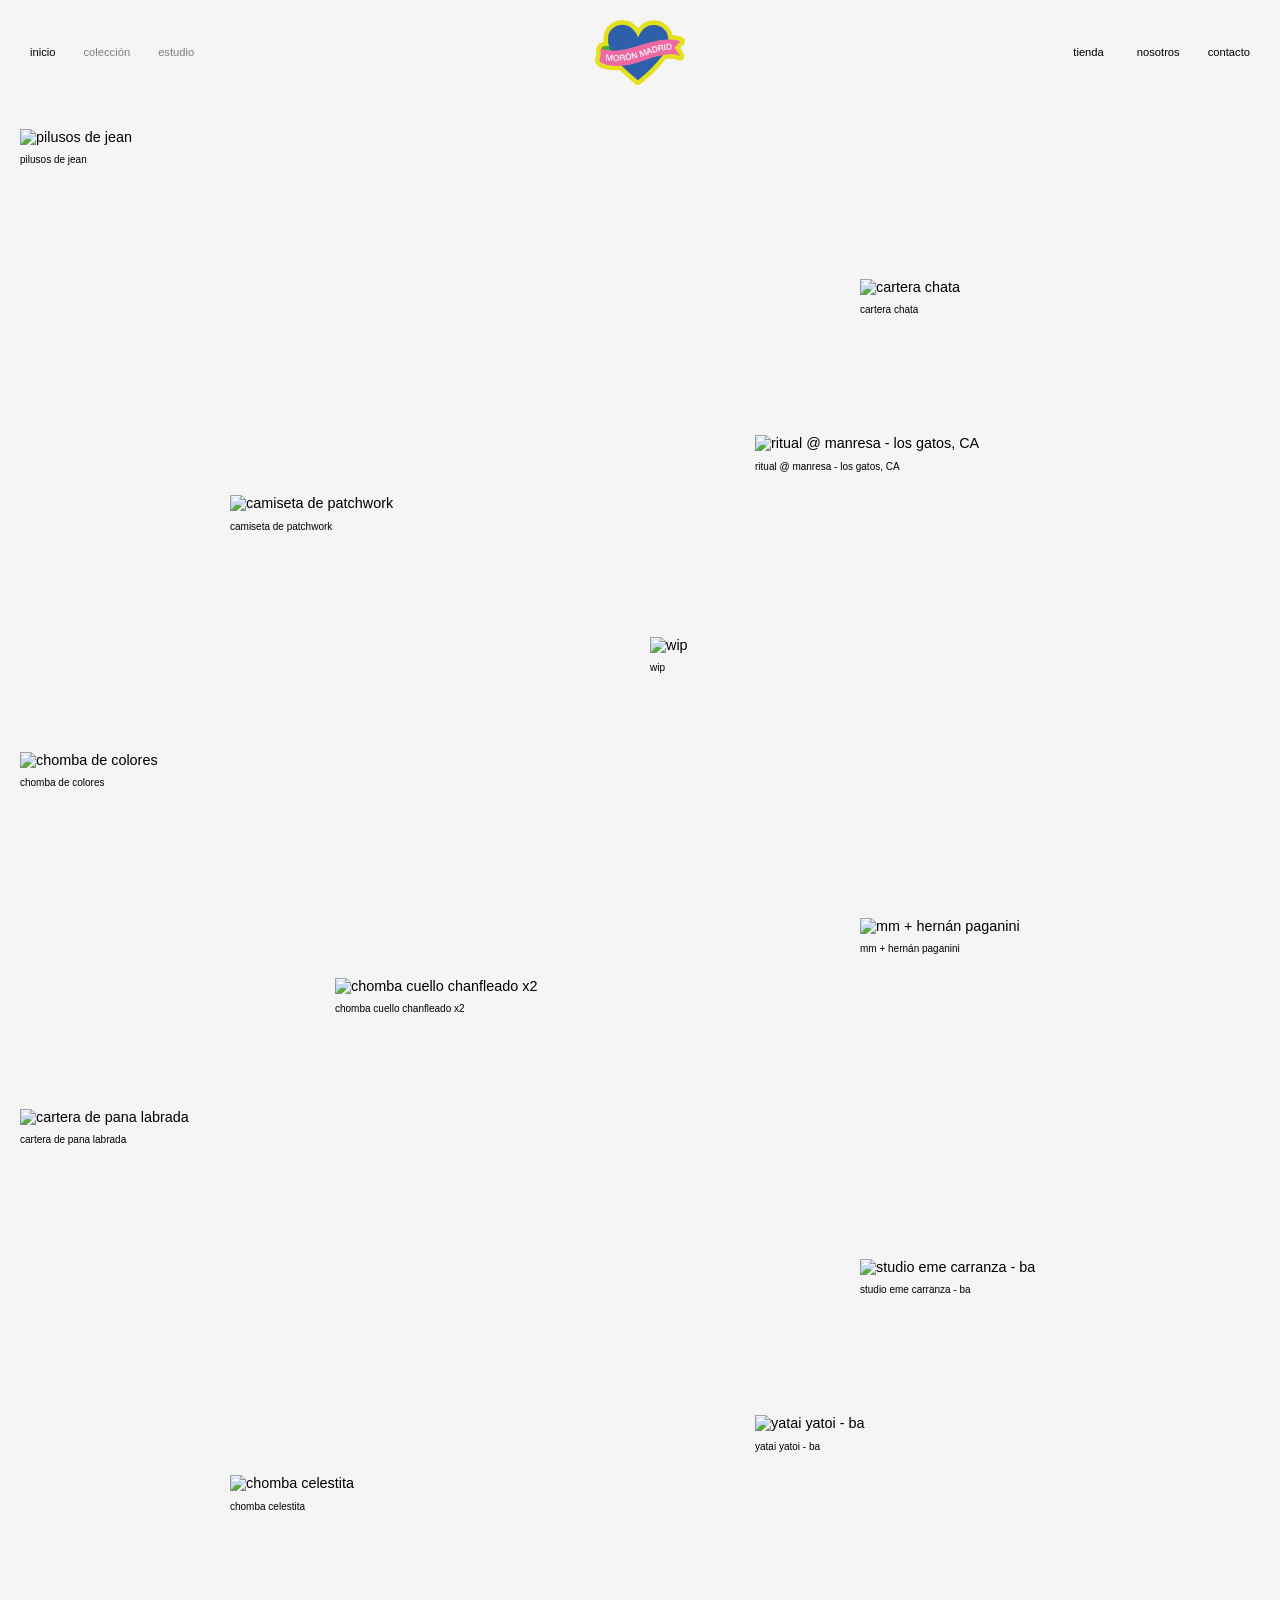
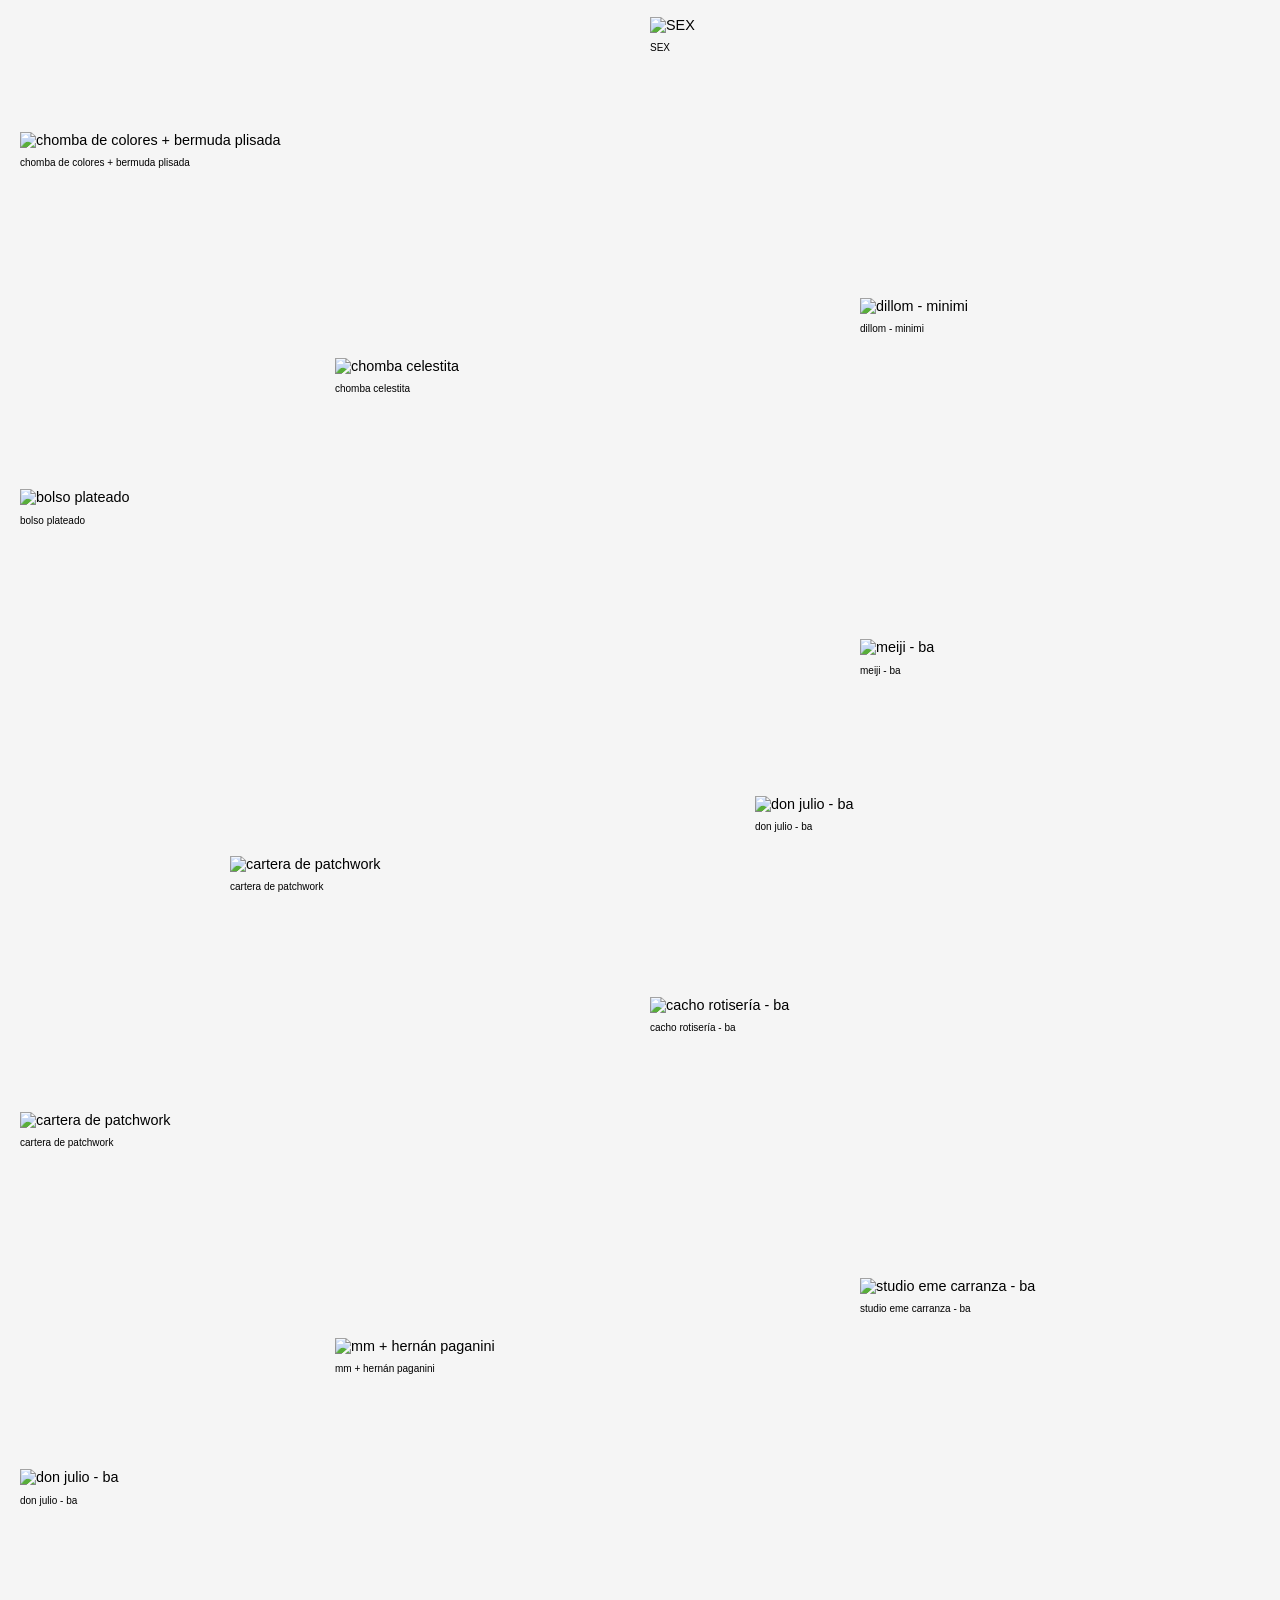
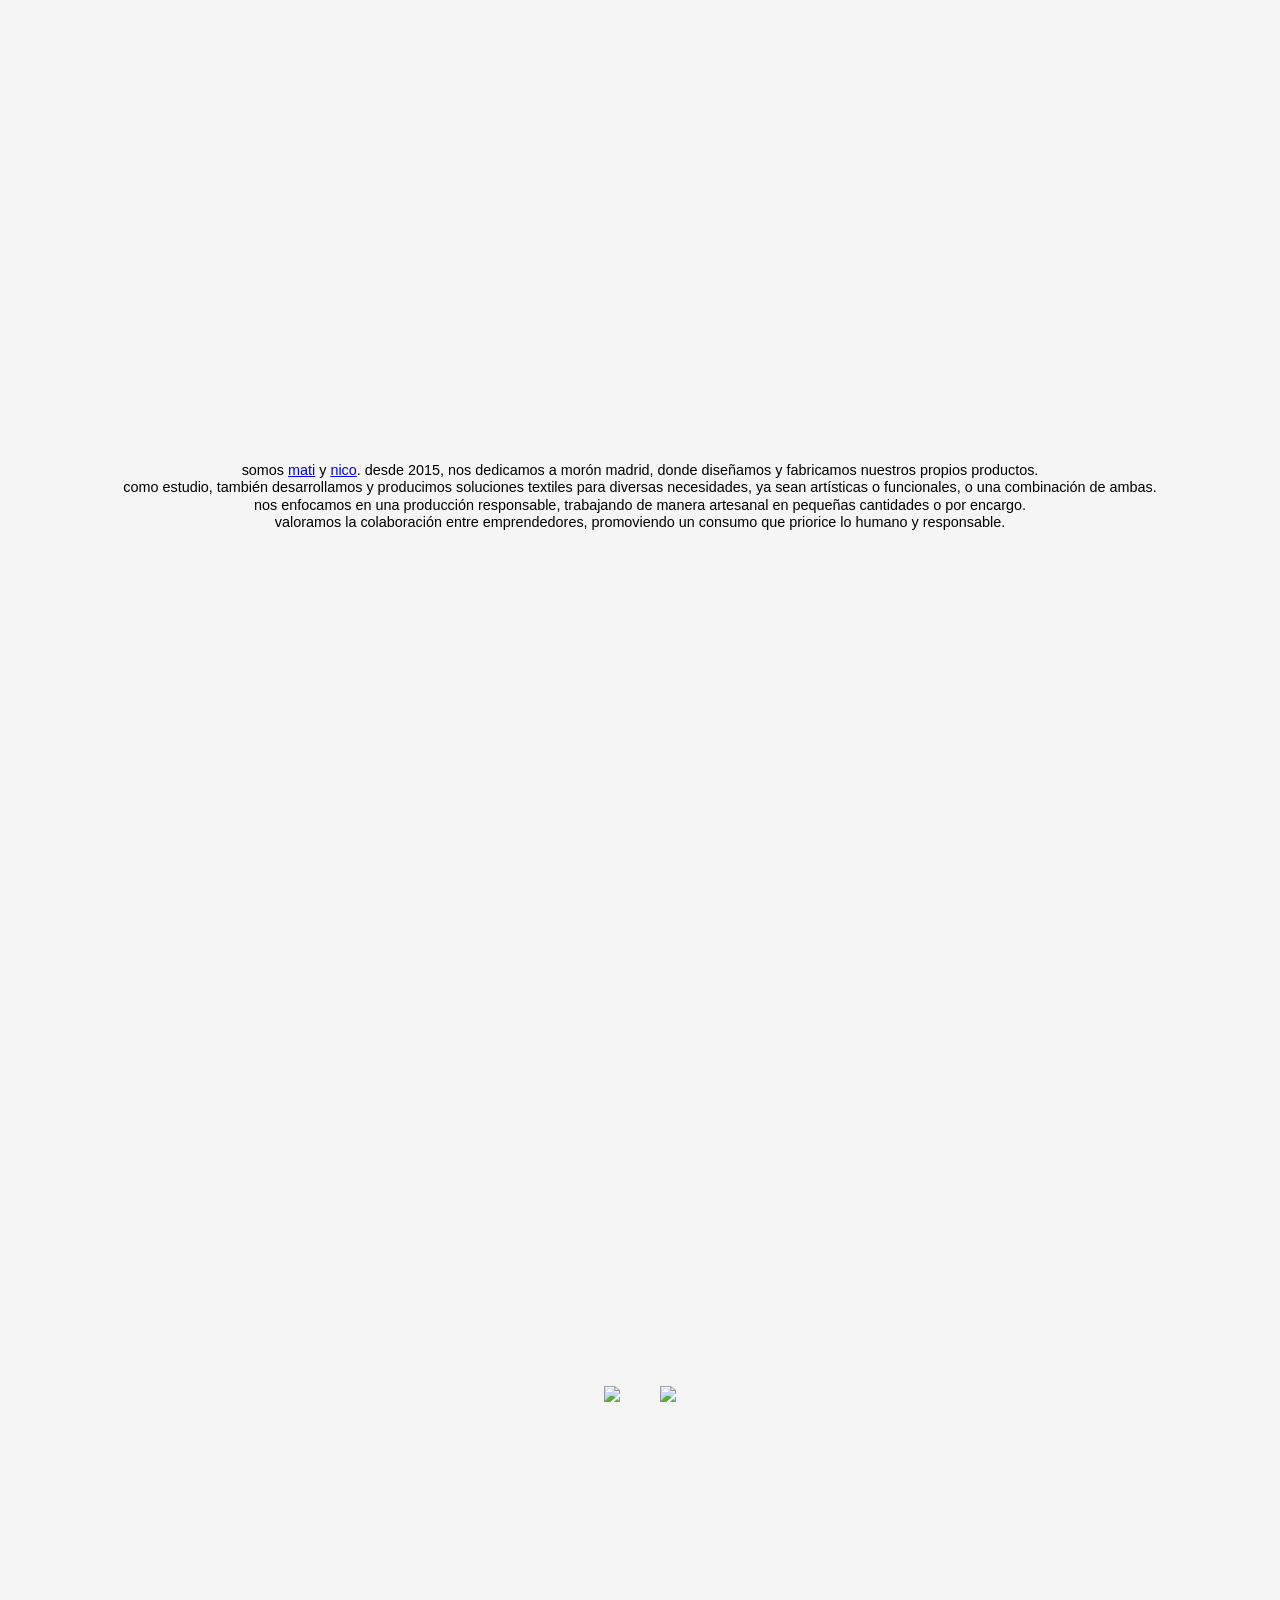
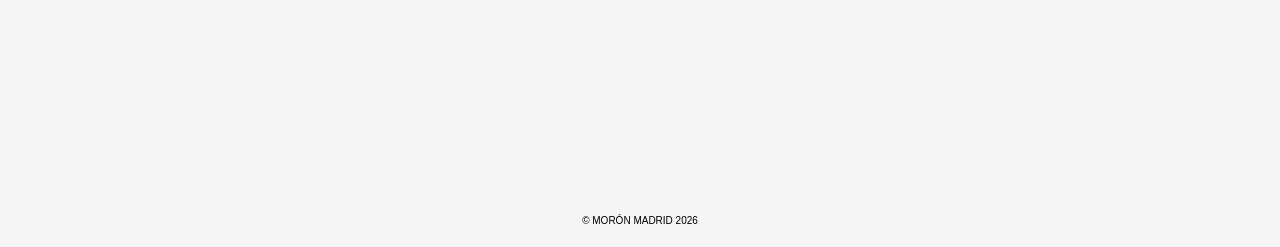
==== home/index.html @ 5ca13265 "Organize homepage files under home folder" ====
<!DOCTYPE html>
<html lang="es">
<head>
  <meta charset="UTF-8">
  <meta name="viewport" content="width=device-width, initial-scale=1.0">
  <title>Morón Madrid</title>
  <link rel="icon" type="image/png" href="sticker.png">

  <style>
    * {
      box-sizing: border-box;
      margin: 0;
      padding: 0;
    }

    html {
      scroll-behavior: smooth;
    }

    body {
      background: #f5f5f5;
      color: #000;
      font-family: 'Roboto', sans-serif;
      font-size: 0.9rem;
      font-weight: 300;
      line-height: 1.2;
    }

    /* HEADER */

    header {
      position: fixed;
      top: 0;
      left: 0;
      width: 100%;
      padding: 12px 16px;
      display: flex;
      justify-content: space-between;
      align-items: flex-start;
      z-index: 100;
    }

    .logo img {
      width: 100px;
      margin: 20px;
      height: auto;
      display: block;
      transition: transform 0.7s cubic-bezier(.2, .8, .2, 1);
    }

    .logo:hover img {
      transform: rotate(360deg) scale(1.05);
    }

    nav {
      display: flex;
      gap: 50px;
      margin-top: 40px;
      font-size: 0.9rem;
      font-weight: 300;
      line-height: 1.2;
    }

    .tienda-link {
      display: flex;
      align-items: flex-start;
      gap: 4px;
      font-size: 0.9rem;
      font-weight: 300;
      line-height: 1.2;
    }

    .tienda-link img {
      width: auto;
      height: 20px;
      margin-top: -1px;
    }

    header a {
      color: #000;
      text-decoration: none;
    }

    header a:hover {
      text-decoration: underline;
    }

    main {
      padding-top: 45px;
    }

    section {
      width: 100%;
      position: relative;
    }

    /* PORTFOLIO */

    .portfolio {
      padding: 30px 20px;
    }

    .portfolio-section-title {
      margin: 0 0 28px;
      font-size: .7rem;
      font-weight: 300;
      line-height: 1.2;
      text-transform: lowercase;
    }

    .portfolio-grid {
      display: grid;
      grid-template-columns: repeat(12, 1fr);
      gap: 24px 20px;
      align-items: start;
    }

    .item {
      overflow: hidden;
      margin-bottom: 90px;
    }

    .item img,
    .item video {
      display: block;
      width: 100%;
      height: auto;
      object-fit: contain;
    }

    .item img {
      transition: transform 0.4s ease;
    }

    .item:hover img {
      transform: scale(1.015);
    }

    /* DISTRIBUCIÓN DESKTOP */

    .item-1 {
      grid-column: 1 / 5;
    }

    .item-2 {
      grid-column: 9 / 13;
      margin-top: 180px;
    }

    .item-3 {
      grid-column: 3 / 7;
      margin-top: 100px;
    }

    .item-4 {
      grid-column: 8 / 13;
      margin-top: 50px;
    }

    .item-5 {
      grid-column: 1 / 6;
      margin-top: 150px;
    }

    .caption {
      padding-top: 8px;
      font-size: 10px;
    }

    /* ABOUT */

    .about {
      min-height: 100vh;
      padding: 20px;
      display: flex;
      align-items: center;
      justify-content: center;
      text-align: center;
      text-transform: lowercase;
    }

    .about p {
      max-width: 1200px;
      font-size: 0.9rem;
      font-weight: 300;
      line-height: 1.2;
    }

    /* CONTACT */

    .contact {
      min-height: 100vh;
      padding: 210px 20px 20px;
      display: grid;
      grid-template-columns: 1fr 1fr;
      grid-template-rows: 1fr auto;
      align-items: center;
    }

    .contact a:nth-of-type(1) {
      justify-self: end;
      margin-right: 20px;
      transform: translateY(-80px);
    }

    .contact a:nth-of-type(2) {
      justify-self: start;
      margin-left: 20px;
      transform: translateY(-80px);
    }

    .contact span {
      grid-column: 1 / 3;
      text-align: center;
      padding-top: 20px;
      font-size: 10px;
    }

    /* INTRO */

    #intro {
      position: fixed;
      inset: 0;
      z-index: 999;
      display: flex;
      align-items: center;
      justify-content: center;
      background: #f5f5f5;
      font-size: 12px;
      pointer-events: none;
      animation: intro 1.4s ease forwards;
    }

    @keyframes intro {
      0%, 65% {
        opacity: 1;
      }

      100% {
        opacity: 0;
        visibility: hidden;
      }
    }

    /* MOBILE */

    @media (max-width: 700px) {

      header {
        padding: 12px;
        align-items: flex-start;
      }

      .logo img {
        width: 70px;
        margin: 10px;
      }

      nav {
        display: flex;
        flex-direction: column;
        gap: 8px;
        margin-top: 18px;
        align-items: flex-end;
        font-size: 0.9rem;
        font-weight: 300;
        line-height: 1.2;
      }

      .tienda-link {
        justify-content: flex-end;
        font-size: 0.9rem;
        font-weight: 300;
        line-height: 1.2;
      }

      header a {
        text-align: right !important;
        font-size: 0.9rem;
        font-weight: 300;
        line-height: 1.2;
      }

      main {
        padding-top: 50px;
      }

      .portfolio {
        padding: 0px;
      }

      .portfolio-grid {
        display: grid;
        grid-template-columns: repeat(6, 1fr);
        gap: 14px;
        align-items: start;
      }

      .item {
        margin: 0 0 65px 0 !important;
        overflow: hidden;
      }

      /* DISTRIBUCIÓN MOBILE */

      .portfolio-grid > .item:nth-of-type(6n+1) {
        grid-column: 1 / 6;
      }

      .portfolio-grid > .item:nth-of-type(6n+2) {
        grid-column: 2 / 7;
      }

      .portfolio-grid > .item:nth-of-type(6n+3) {
        grid-column: 1 / 5;
      }

      .portfolio-grid > .item:nth-of-type(6n+4) {
        grid-column: 3 / 7;
      }

      .portfolio-grid > .item:nth-of-type(6n+5) {
        grid-column: 1 / 6;
      }

      .portfolio-grid > .item:nth-of-type(6n+6) {
        grid-column: 2 / 7;
      }

      .caption {
        font-size: 10px;
        padding-top: 6px;
      }

      /* ABOUT MOBILE */

      .about {
        min-height: 100vh;
        padding: 20px;
        display: flex;
        align-items: center;
        justify-content: center;
        text-align: center;
      }

      .about p {
        max-width: 1200px;
        font-size: 0.9rem;
        font-weight: 300;
        line-height: 1.2;
      }

      /* CONTACT MOBILE */

      .contact {
        min-height: 100vh;
        padding: 210px 20px 20px;
        display: grid;
        grid-template-columns: 1fr 1fr;
        grid-template-rows: 1fr auto;
        align-items: center;
      }

      .contact a:nth-of-type(1) {
        justify-self: end;
        margin-right: 10px;
        transform: translateY(-60px);
      }

      .contact a:nth-of-type(2) {
        justify-self: start;
        margin-left: 10px;
        transform: translateY(-60px);
      }

      .contact span {
        grid-column: 1 / 3;
        text-align: center;
        padding-top: 20px;
        font-size: 10px;
      }
    }

  
    /* PORTFOLIO MIXTO + FILTROS */
    .portfolio {
      padding: 24px 20px 70px;
    }
    .portfolio-filters {
      display: flex;
      align-items: center;
      gap: 22px;
      padding: 0 0 28px;
    }
    .portfolio-filters a {
      color: #000;
      text-decoration: none;
      text-transform: lowercase;
      font-size: .7rem;
      font-weight: 300;
      opacity: .48;
      cursor: pointer;
    }
    .portfolio-filters a.is-active { opacity: 1; }
    .portfolio-filters a:hover { opacity: .75; }
    .portfolio-grid {
      display: grid;
      grid-template-columns: repeat(12, minmax(0, 1fr));
      gap: 24px 20px;
      align-items: start;
    }
    .portfolio-item {
      min-width: 0;
      margin-bottom: 70px;
    }
    .portfolio-item img {
      display: block;
      width: 100%;
      height: auto;
      object-fit: contain;
    }
    .portfolio-item .caption {
      padding-top: 8px;
      font-size: 10px;
      font-weight: 300;
    }
    /* Ritmo editorial: escalas y posiciones variadas */
    .portfolio-item:nth-child(8n+1) { grid-column: 1 / 5; margin-top: 0; }
    .portfolio-item:nth-child(8n+2) { grid-column: 9 / 13; margin-top: 150px; }
    .portfolio-item:nth-child(8n+3) { grid-column: 3 / 7; margin-top: 85px; }
    .portfolio-item:nth-child(8n+4) { grid-column: 8 / 13; margin-top: 25px; }
    .portfolio-item:nth-child(8n+5) { grid-column: 1 / 6; margin-top: 125px; }
    .portfolio-item:nth-child(8n+6) { grid-column: 7 / 11; margin-top: 10px; }
    .portfolio-item:nth-child(8n+7) { grid-column: 4 / 8; margin-top: 95px; }
    .portfolio-item:nth-child(8n+8) { grid-column: 9 / 13; margin-top: 35px; }
    .portfolio-item[hidden] { display: none !important; }

    /* HEADER HOMEPAGE — MISMO LENGUAJE VISUAL QUE LA TIENDA */
    .home-header {
      position: sticky;
      top: 0;
      z-index: 1000;
      width: 100%;
      height: 105px;
      padding: 0 30px;
      display: grid;
      grid-template-columns: 1fr auto 1fr;
      align-items: center;
      background: #f5f5f5;
    }
    .home-nav {
      display: flex;
      align-items: center;
      align-self: center;
      gap: 28px;
      margin-top: 0;
      height: 100%;
    }
    .home-nav-right { justify-content: flex-end; }
    .home-header a,
    .home-mobile-menu a {
      color: #000;
      text-decoration: none;
      text-transform: lowercase;
      font-size: .7rem;
      font-weight: 300;
      white-space: nowrap;
      transition: opacity .2s ease;
    }
    .home-store-link {
      display: inline-flex;
      align-items: center;
      gap: 5px;
    }
    .home-store-gif {
      display: inline-block;
      width: auto;
      height: 18px;
      object-fit: contain;
      vertical-align: middle;
    }
    .home-header a:hover,
    .home-mobile-menu a:hover {
      opacity: .7;
      text-decoration: none;
    }
    /* Los filtros conservan el aspecto visual que tenían debajo de la cabecera */
    .home-header [data-portfolio-filter],
    .home-mobile-menu [data-portfolio-filter] {
      opacity: .48;
    }
    .home-header [data-portfolio-filter].is-active,
    .home-mobile-menu [data-portfolio-filter].is-active {
      opacity: 1;
    }
    .home-logo {
      display: block;
      width: 90px;
      justify-self: center;
      grid-column: 2;
    }
    .home-logo img,
    .home-mobile-logo img {
      display: block;
      width: 100%;
      height: auto;
      transition: transform .7s cubic-bezier(.2,.8,.2,1);
    }
    .home-logo:hover,
    .home-mobile-logo:hover { opacity: 1; }
    .home-logo:hover img,
    .home-mobile-logo:hover img { transform: rotate(360deg) scale(1.05); }
    .home-mobile-header,
    .home-mobile-menu { display: none; }
    main { padding-top: 0; }

    @media (max-width: 700px) {
      .portfolio {
        padding: 14px 10px 50px;
      }
      .portfolio-filters {
        gap: 18px;
        padding: 0 10px 22px;
      }
      .portfolio-grid {
        grid-template-columns: repeat(6, minmax(0, 1fr));
        gap: 14px 10px;
      }
      .portfolio-item {
        margin-bottom: 48px;
      }
      .portfolio-item:nth-child(8n+1) { grid-column: 1 / 6; margin-top: 0; }
      .portfolio-item:nth-child(8n+2) { grid-column: 2 / 7; margin-top: 45px; }
      .portfolio-item:nth-child(8n+3) { grid-column: 1 / 5; margin-top: 20px; }
      .portfolio-item:nth-child(8n+4) { grid-column: 3 / 7; margin-top: 5px; }
      .portfolio-item:nth-child(8n+5) { grid-column: 1 / 6; margin-top: 35px; }
      .portfolio-item:nth-child(8n+6) { grid-column: 2 / 7; margin-top: 0; }
      .portfolio-item:nth-child(8n+7) { grid-column: 1 / 5; margin-top: 25px; }
      .portfolio-item:nth-child(8n+8) { grid-column: 3 / 7; margin-top: 10px; }
    }

    @media (max-width: 700px) {
      .home-header {
        height: 70px;
        padding: 0 14px;
        display: block;
      }
      .home-header > .home-nav,
      .home-header > .home-logo { display: none; }
      .home-mobile-header {
        position: absolute;
        inset: 0;
        display: flex;
        align-items: center;
        justify-content: space-between;
        padding: 0 14px;
      }
      .home-menu-toggle {
        width: 30px;
        height: 30px;
        padding: 4px;
        display: flex;
        flex-direction: column;
        justify-content: center;
        gap: 5px;
        border: 0;
        background: transparent;
        cursor: pointer;
      }
      .home-menu-toggle span {
        display: block;
        width: 21px;
        height: 1px;
        background: #000;
      }
      .home-mobile-logo {
        position: absolute;
        left: 50%;
        transform: translateX(-50%);
        display: block;
        width: 58px;
      }
      .home-mobile-menu {
        position: fixed !important;
        top: 0;
        right: 0;
        bottom: 0;
        left: 0;
        z-index: 9999;
        display: flex;
        flex-direction: column;
        align-items: flex-start;
        width: 100vw;
        max-width: none;
        height: 100vh;
        height: 100dvh;
        min-height: 100vh;
        margin: 0;
        padding: 25px;
        box-sizing: border-box;
        background: #f5f5f5;
        overflow-x: hidden;
        overflow-y: auto;
        overscroll-behavior: contain;
        transform: translateX(-100%);
        visibility: hidden;
        transition: transform .35s ease, visibility .35s ease;
      }
      .home-mobile-menu[hidden] { display: none !important; }
      .home-mobile-menu.is-open {
        transform: translateX(0);
        visibility: visible;
      }
      .home-menu-close {
        align-self: flex-end;
        padding: 0;
        margin: 0 0 45px;
        border: 0;
        background: transparent;
        color: #000;
        font-size: 30px;
        font-weight: 200;
        line-height: 1;
        cursor: pointer;
      }
      .home-mobile-menu > a { margin: 0 0 27px; }
    }

  </style>
</head>

<body id="inicio">

  <div id="intro">Morón Madrid — ARG — 2026</div>

  <!-- HEADER PRINCIPAL -->
  <header class="home-header">
    <nav class="home-nav home-nav-left" aria-label="Navegación principal">
      <a href="#inicio" data-portfolio-filter="todos">inicio</a>
      <a href="#coleccion" data-portfolio-filter="coleccion">colección</a>
      <a href="#estudio" data-portfolio-filter="estudio">estudio</a>
    </nav>

    <a href="https://moronmadrid.com" class="home-logo" aria-label="Morón Madrid, inicio">
      <img src="sticker.png" alt="morón madrid">
    </a>

    <nav class="home-nav home-nav-right" aria-label="Navegación secundaria">
      <a href="https://moronmadrid.com.ar" class="home-store-link">tienda<img src="https://blogger.googleusercontent.com/img/b/R29vZ2xl/AVvXsEguX14GzmThK94GeMibceKA7zICqad06YxNNfXdMDJWfekWmO24pdYg9z9BdkouOws5N-Haa-0IfN-U79hTyy7-EB1WS40G4UsRYDb8xFVnx9iB5SYvx0J5BH5a5E35dx3srcSqWHckxVBJ/s1600/nuevo-2.gif" alt="" class="home-store-gif"></a>
      <a href="#nosotros">nosotros</a>
      <a href="#contacto">contacto</a>
    </nav>

    <div class="home-mobile-header">
      <button class="home-menu-toggle" id="homeMenuToggle" type="button"
        aria-label="Abrir menú" aria-expanded="false">
        <span></span><span></span><span></span>
      </button>
      <a href="https://moronmadrid.com" class="home-mobile-logo" aria-label="Morón Madrid, inicio">
        <img src="sticker.png" alt="morón madrid">
      </a>
    </div>
  </header>

  <nav class="home-mobile-menu" id="homeMobileMenu" aria-label="Menú móvil" hidden>
    <button class="home-menu-close" id="homeMenuClose" type="button" aria-label="Cerrar menú">×</button>
    <a href="#inicio" data-portfolio-filter="todos">inicio</a>
    <a href="#coleccion" data-portfolio-filter="coleccion">colección</a>
    <a href="#estudio" data-portfolio-filter="estudio">estudio</a>
    <a href="https://moronmadrid.com.ar" class="home-store-link">tienda<img src="https://blogger.googleusercontent.com/img/b/R29vZ2xl/AVvXsEguX14GzmThK94GeMibceKA7zICqad06YxNNfXdMDJWfekWmO24pdYg9z9BdkouOws5N-Haa-0IfN-U79hTyy7-EB1WS40G4UsRYDb8xFVnx9iB5SYvx0J5BH5a5E35dx3srcSqWHckxVBJ/s1600/nuevo-2.gif" alt="" class="home-store-gif"></a>
    <a href="#nosotros">nosotros</a>
    <a href="#contacto">contacto</a>
  </nav>

  <main>
    <section class="portfolio" id="portfolio">
      <div class="portfolio-grid" id="portfolioGrid">
        
        
        <article class="portfolio-item" data-category="coleccion" style="--item:3">
          <img src="https://64.media.tumblr.com/9b56f6da949096a780c1ff7818f0c5ea/2752ae7f5a53cfc8-6a/s1280x1920/c505b402632510a7d6f2a272f2108ead6ef5a364.jpg" alt="pilusos de jean" loading="lazy">
          <p class="caption">pilusos de jean</p>
        </article>
        
        <article class="portfolio-item" data-category="coleccion" style="--item:5">
          <img src="https://64.media.tumblr.com/f1eeeb1e28e688ab0286e38af3345a98/ea89e6bec8adfe75-7f/s1280x1920/7a5eeb2c454e76da6af2261b75172fcca4d9171b.jpg" alt="cartera chata" loading="lazy">
          <p class="caption">cartera chata</p>
        </article>
        
        <article class="portfolio-item" data-category="coleccion" style="--item:7">
          <img src="https://64.media.tumblr.com/c056a194b2890db65182267d6ef9786f/ea89e6bec8adfe75-ab/s500x750/523fdd9ea4bfe71f99c5e632f934b411c9973f8c.png" alt="camiseta de patchwork" loading="lazy">
          <p class="caption">camiseta de patchwork</p>
        </article>
        <article class="portfolio-item" data-category="estudio" style="--item:8">
          <img src="https://64.media.tumblr.com/b1c495dbcd01612c32d3928c4f310e96/70c7b4dce52b90a4-3e/s2048x3072/5ad5629cde044255749e7ba23f39b6d965676fb7.jpg" alt="ritual @ manresa - los gatos, CA" loading="lazy">
          <p class="caption">ritual @ manresa - los gatos, CA</p>
        </article>
        <article class="portfolio-item" data-category="coleccion" style="--item:9">
          <img src="https://64.media.tumblr.com/dcf087c664cdfce99e9ea5cae867881b/ea89e6bec8adfe75-ab/s640x960/455329ecbca374308af843b0bd8fc4591adf4ab3.jpg" alt="chomba de colores" loading="lazy">
          <p class="caption">chomba de colores</p>
        </article>
        <article class="portfolio-item" data-category="estudio" style="--item:10">
          <img src="https://64.media.tumblr.com/acdce1f1e57ec509da4f358add61ea98/0bf2853870dcb529-a0/s2048x3072/85b48fc359d6c40267c74f8e240bfa40100ff3a6.jpg" alt="wip" loading="lazy">
          <p class="caption">wip</p>
        </article>
        <article class="portfolio-item" data-category="coleccion" style="--item:11">
          <img src="https://64.media.tumblr.com/20bf1f72cd9540d293a3a5f2589300f8/b910be1e9e13a462-63/s1280x1920/4e32f0c8ff8a87a2488b8f826d9772c37877f000.jpg" alt="chomba cuello chanfleado x2" loading="lazy">
          <p class="caption">chomba cuello chanfleado x2</p>
        </article>
        <article class="portfolio-item" data-category="estudio" style="--item:12">
          <img src="https://64.media.tumblr.com/9188b498d7bb21431231430a02b6447f/d1c6f051ce2bdba3-7e/s2048x3072/1303695fb2a58c7a8cba03776e8cf505ca8dd581.jpg" alt="mm + hernán paganini" loading="lazy">
          <p class="caption">mm + hernán paganini</p>
        </article>
        <article class="portfolio-item" data-category="coleccion" style="--item:13">
          <img src="https://64.media.tumblr.com/98f4112f1c5e64bab0629b84154b68c1/b910be1e9e13a462-1b/s1280x1920/e639a18b74b8c214df51defae747bbd9512ead43.jpg" alt="cartera de pana labrada" loading="lazy">
          <p class="caption">cartera de pana labrada</p>
        </article>
        <article class="portfolio-item" data-category="estudio" style="--item:14">
          <img src="https://64.media.tumblr.com/21fbc085322754001819001708962f0d/274ccd4af3802027-4a/s1280x1920/0cd578b2a26bfd8c9a461735ed8f4c3355295597.webp" alt="studio eme carranza - ba" loading="lazy">
          <p class="caption">studio eme carranza - ba</p>
        </article>
        <article class="portfolio-item" data-category="coleccion" style="--item:15">
          <img src="https://64.media.tumblr.com/da45c17c9ff93d3f7ffb41ee7197fa1e/b910be1e9e13a462-3e/s1280x1920/393d0edc6f0994bc0bf73049ae985834c53c4b0c.jpg" alt="chomba celestita" loading="lazy">
          <p class="caption">chomba celestita</p>
        </article>
        <article class="portfolio-item" data-category="estudio" style="--item:16">
          <img src="https://64.media.tumblr.com/14642214975edd1be2bbcdb39c76a3e9/b267b45d5af9514f-74/s2048x3072/ea9cdae3917b6a1b3018ef64864734be60f1ff9f.jpg" alt="yatai yatoi - ba" loading="lazy">
          <p class="caption">yatai yatoi - ba</p>
        </article>
        <article class="portfolio-item" data-category="coleccion" style="--item:17">
          <img src="https://64.media.tumblr.com/9b14040ae46d91aa93a74ed7143a7455/b910be1e9e13a462-86/s1280x1920/f9c9eb3fe0792f123702d537eafc4b1dfee4c9c9.jpg" alt="chomba de colores + bermuda plisada" loading="lazy">
          <p class="caption">chomba de colores + bermuda plisada</p>
        </article>
        <article class="portfolio-item" data-category="estudio" style="--item:18">
          <img src="https://64.media.tumblr.com/bd69c61fc0fcfa54959108af369b88bc/0a935129830d4fc4-2b/s1280x1920/64bf1ca888b51fdeac2d01e64cf6e97fd60d23ab.jpg" alt="SEX" loading="lazy">
          <p class="caption">SEX</p>
        </article>
        <article class="portfolio-item" data-category="coleccion" style="--item:19">
          <img src="https://64.media.tumblr.com/542ec942672bc31ca2bb1a6df3c1616a/b910be1e9e13a462-c7/s1280x1920/be3e7c23f3744e04fb723cb63169286c723d8d66.jpg" alt="chomba celestita" loading="lazy">
          <p class="caption">chomba celestita</p>
        </article>
        <article class="portfolio-item" data-category="estudio" style="--item:20">
          <img src="https://64.media.tumblr.com/06bda446d33a85f408385807304ff20a/56d0d807f8e22908-19/s2048x3072/2eb24e492b4b768971bf75bafde14a388befbf33.jpg" alt="dillom - minimi" loading="lazy">
          <p class="caption">dillom - minimi</p>
        </article>
        <article class="portfolio-item" data-category="coleccion" style="--item:21">
          <img src="https://64.media.tumblr.com/24f2ced7268711a7cafa6501bd9f06bd/3b9a741088b582d8-8c/s2048x3072/c2a70b3c6cf2417335cd70ebe85e913c99cb5a9d.jpg" alt="bolso plateado" loading="lazy">
          <p class="caption">bolso plateado</p>
        </article>
        <article class="portfolio-item" data-category="estudio" style="--item:22">
          <img src="https://64.media.tumblr.com/a96a6993f5f93b2877a983d388d0d5bf/15665bea7e9897ed-04/s1280x1920/3e6ead1f04afe41a8e6fb74d43b72f235d808f85.jpg" alt="meiji - ba" loading="lazy">
          <p class="caption">meiji - ba</p>
        </article>
        <article class="portfolio-item" data-category="coleccion" style="--item:23">
          <img src="https://64.media.tumblr.com/e5d39d0c672f753f15d581786c082a00/f05cf7d8c6a909da-e1/s2048x3072/71ad7fbe2a7ca1466ba215dbb458fb7cd2475e6a.jpg" alt="cartera de patchwork" loading="lazy">
          <p class="caption">cartera de patchwork</p>
        </article>
        <article class="portfolio-item" data-category="estudio" style="--item:24">
          <img src="https://64.media.tumblr.com/4891e372bf96355f8f86e8e5e2481d4f/ca820511bff79d66-ed/s2048x3072/3099f9409cd45b8431f7c6f9731a471a80a43152.jpg" alt="don julio - ba" loading="lazy">
          <p class="caption">don julio - ba</p>
        </article>
        <article class="portfolio-item" data-category="coleccion" style="--item:25">
          <img src="https://64.media.tumblr.com/b8c8ce7e271e000703a173bdcb21a3be/f650947d1eff69b0-fe/s2048x3072/d592db9317154dc9862d3d3ac6208f98a95dab34.jpg" alt="cartera de patchwork" loading="lazy">
          <p class="caption">cartera de patchwork</p>
        </article>
        <article class="portfolio-item" data-category="estudio" style="--item:26">
          <img src="https://64.media.tumblr.com/f49ce3f8259be9214b6a79ac793ad4e9/223ed753e8ae84cb-b3/s1280x1920/c3e051a2342127949adc8372edcdae9c30819d3d.jpg" alt="cacho rotisería - ba" loading="lazy">
          <p class="caption">cacho rotisería - ba</p>
        </article>
        <article class="portfolio-item" data-category="estudio" style="--item:27">
          <img src="https://64.media.tumblr.com/ddab66bd46f7af043866804a403545c0/f6659faa4c1e7638-e2/s2048x3072/41a1ef0c1a0b225f489a6d3d2ba3dbc74711d1c9.jpg" alt="mm + hernán paganini" loading="lazy">
          <p class="caption">mm + hernán paganini</p>
        </article>
        <article class="portfolio-item" data-category="estudio" style="--item:28">
          <img src="https://64.media.tumblr.com/dea69b534a4f6bd297bfd3878a790577/db18a628871e0023-54/s2048x3072/f65d7a83d96edefdb1903f01990a6f178e7f0383.jpg" alt="studio eme carranza - ba" loading="lazy">
          <p class="caption">studio eme carranza - ba</p>
        </article>
        <article class="portfolio-item" data-category="estudio" style="--item:29">
          <img src="https://64.media.tumblr.com/3e9e6642bab37edc7e5c71c39d3d20bc/10e4893d582dccad-09/s1280x1920/42172d6b050fe30f30d0690c1cfb084b1f40d5fb.jpg" alt="don julio - ba" loading="lazy">
          <p class="caption">don julio - ba</p>
        </article>
      </div>
    </section>

    <!-- ABOUT -->

    <section class="about" id="nosotros">

      <p>
        Somos <a href="http://instagram.com/matias.otero">Mati</a> y
        <a href="http://instagram.com/nico.njcw">Nico</a>. Desde 2015,
        nos dedicamos a Morón Madrid, donde diseñamos y fabricamos nuestros propios productos.<br>
        Como estudio, también desarrollamos y producimos soluciones textiles para diversas necesidades, ya sean artísticas o funcionales, o una combinación de ambas.<br>
        Nos enfocamos en una producción responsable, trabajando de manera artesanal en pequeñas cantidades o por encargo.<br>
        Valoramos la colaboración entre emprendedores, promoviendo un consumo que priorice lo humano y responsable.
      </p>

    </section>

    <!-- CONTACT -->

    <section class="contact" id="contacto">

      <a href="http://instagram.com/moronmadrid">
        <img src="https://cdn.pixabay.com/animation/2024/05/03/12/05/12-05-51-13_512.gif" style="max-width: auto; height: 70px;">
      </a>

      <a href="mailto:info@moronmadrid.com.ar">
        <img src="https://mugmanfr.neocities.org/Images/Nouvelles/Email/Mailmenu.gif" style="max-width: auto; height: 50px;">
      </a>

      <span>© MORÓN MADRID 2026</span>

    </section>

  </main>


  <script>
    /* MENÚ MÓVIL DEL HOME */
    (() => {
      const menu = document.getElementById("homeMobileMenu");
      const toggle = document.getElementById("homeMenuToggle");
      const close = document.getElementById("homeMenuClose");
      if (!menu || !toggle || !close) return;

      function closeMenu() {
        menu.classList.remove("is-open");
        menu.hidden = true;
        toggle.setAttribute("aria-expanded", "false");
        document.body.style.overflow = "";
      }

      toggle.addEventListener("click", () => {
        menu.hidden = false;
        requestAnimationFrame(() => menu.classList.add("is-open"));
        toggle.setAttribute("aria-expanded", "true");
        document.body.style.overflow = "hidden";
      });

      close.addEventListener("click", closeMenu);
      menu.querySelectorAll("a").forEach(link => link.addEventListener("click", closeMenu));
      document.addEventListener("keydown", event => {
        if (event.key === "Escape") closeMenu();
      });
    })();
  </script>


  <script>
    /* PORTFOLIO DINÁMICO + FILTROS */
    (() => {
      const grid = document.getElementById("portfolioGrid");
      const filters = [...document.querySelectorAll("[data-portfolio-filter]")];
      let activeCategory = "todos";

      function setFilter(category) {
        activeCategory = category;
        grid.querySelectorAll(".portfolio-item").forEach(item => {
          item.hidden = category !== "todos" && item.dataset.category !== category;
        });
        filters.forEach(link => {
          const active = link.dataset.portfolioFilter === category;
          link.classList.toggle("is-active", active);
          if (active) link.setAttribute("aria-current", "true");
          else link.removeAttribute("aria-current");
        });
        if (location.hash !== "#nosotros" && location.hash !== "#contacto") {
          window.scrollTo({ top: 0, behavior: "smooth" });
        }
      }

      filters.forEach(link => link.addEventListener("click", event => {
        event.preventDefault();
        setFilter(link.dataset.portfolioFilter);
        const target = link.getAttribute("href");
        if (target === "#nosotros" || target === "#contacto") return;
        history.replaceState(null, "", target);
      }));

      setFilter("todos");

      /* Las imágenes administradas reemplazan la grilla estática cuando hay contenido en el Admin. */
      fetch("https://moron-madrid-api.moronmadrid.workers.dev/portfolio")
        .then(response => {
          if (!response.ok) throw new Error("No se pudo cargar el portfolio.");
          return response.json();
        })
        .then(data => {
          const items = Array.isArray(data.items) ? data.items : [];
          if (!items.length) return;

          const fragment = document.createDocumentFragment();
          items.forEach((item, index) => {
            const article = document.createElement("article");
            article.className = "portfolio-item";
            article.dataset.category = item.category || "coleccion";
            article.style.setProperty("--item", String(index + 1));

            const image = document.createElement("img");
            image.src = item.image_url;
            image.alt = item.caption || "Morón Madrid portfolio";
            image.loading = "lazy";
            article.append(image);

            if (item.caption) {
              const caption = document.createElement("p");
              caption.className = "caption";
              caption.textContent = item.caption;
              article.append(caption);
            }
            fragment.append(article);
          });

          grid.replaceChildren(fragment);
          setFilter(activeCategory);
        })
        .catch(error => console.warn("Portfolio dinámico:", error));
    })();


</script>

</body>
</html>
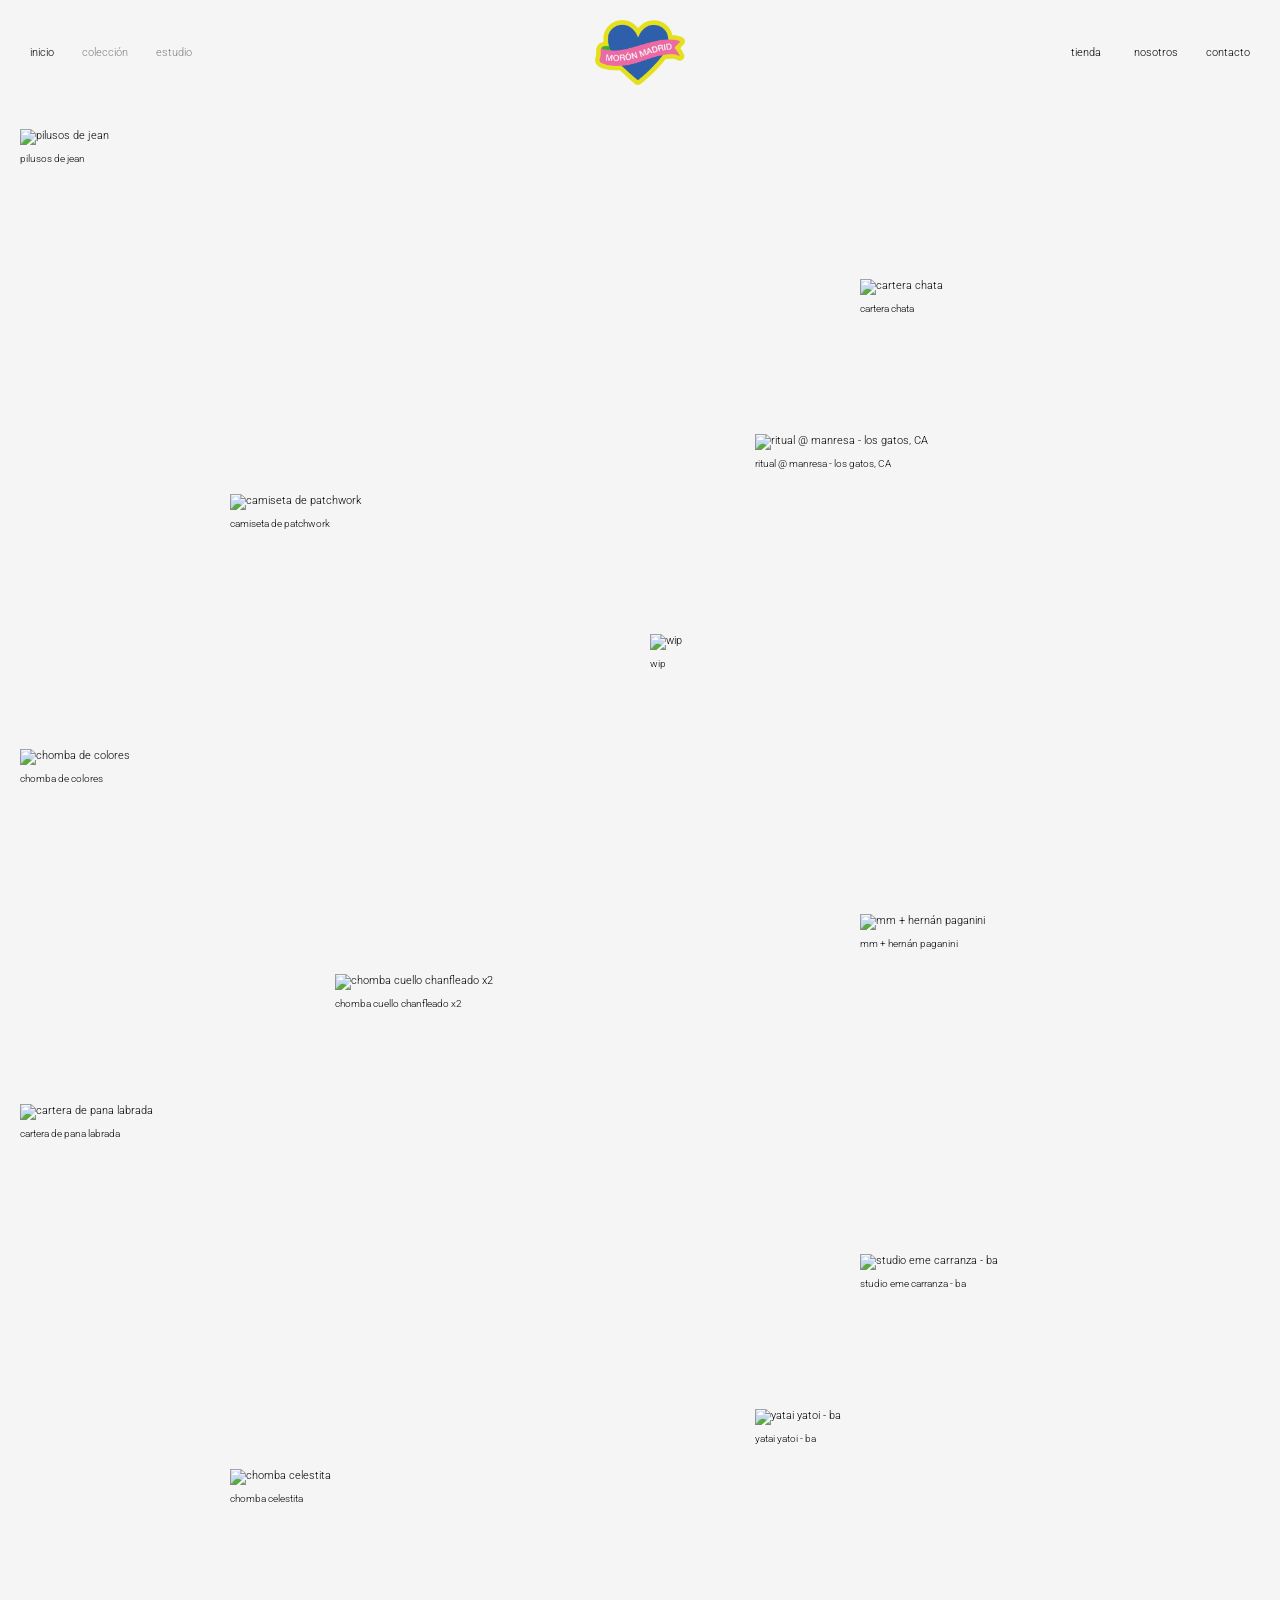
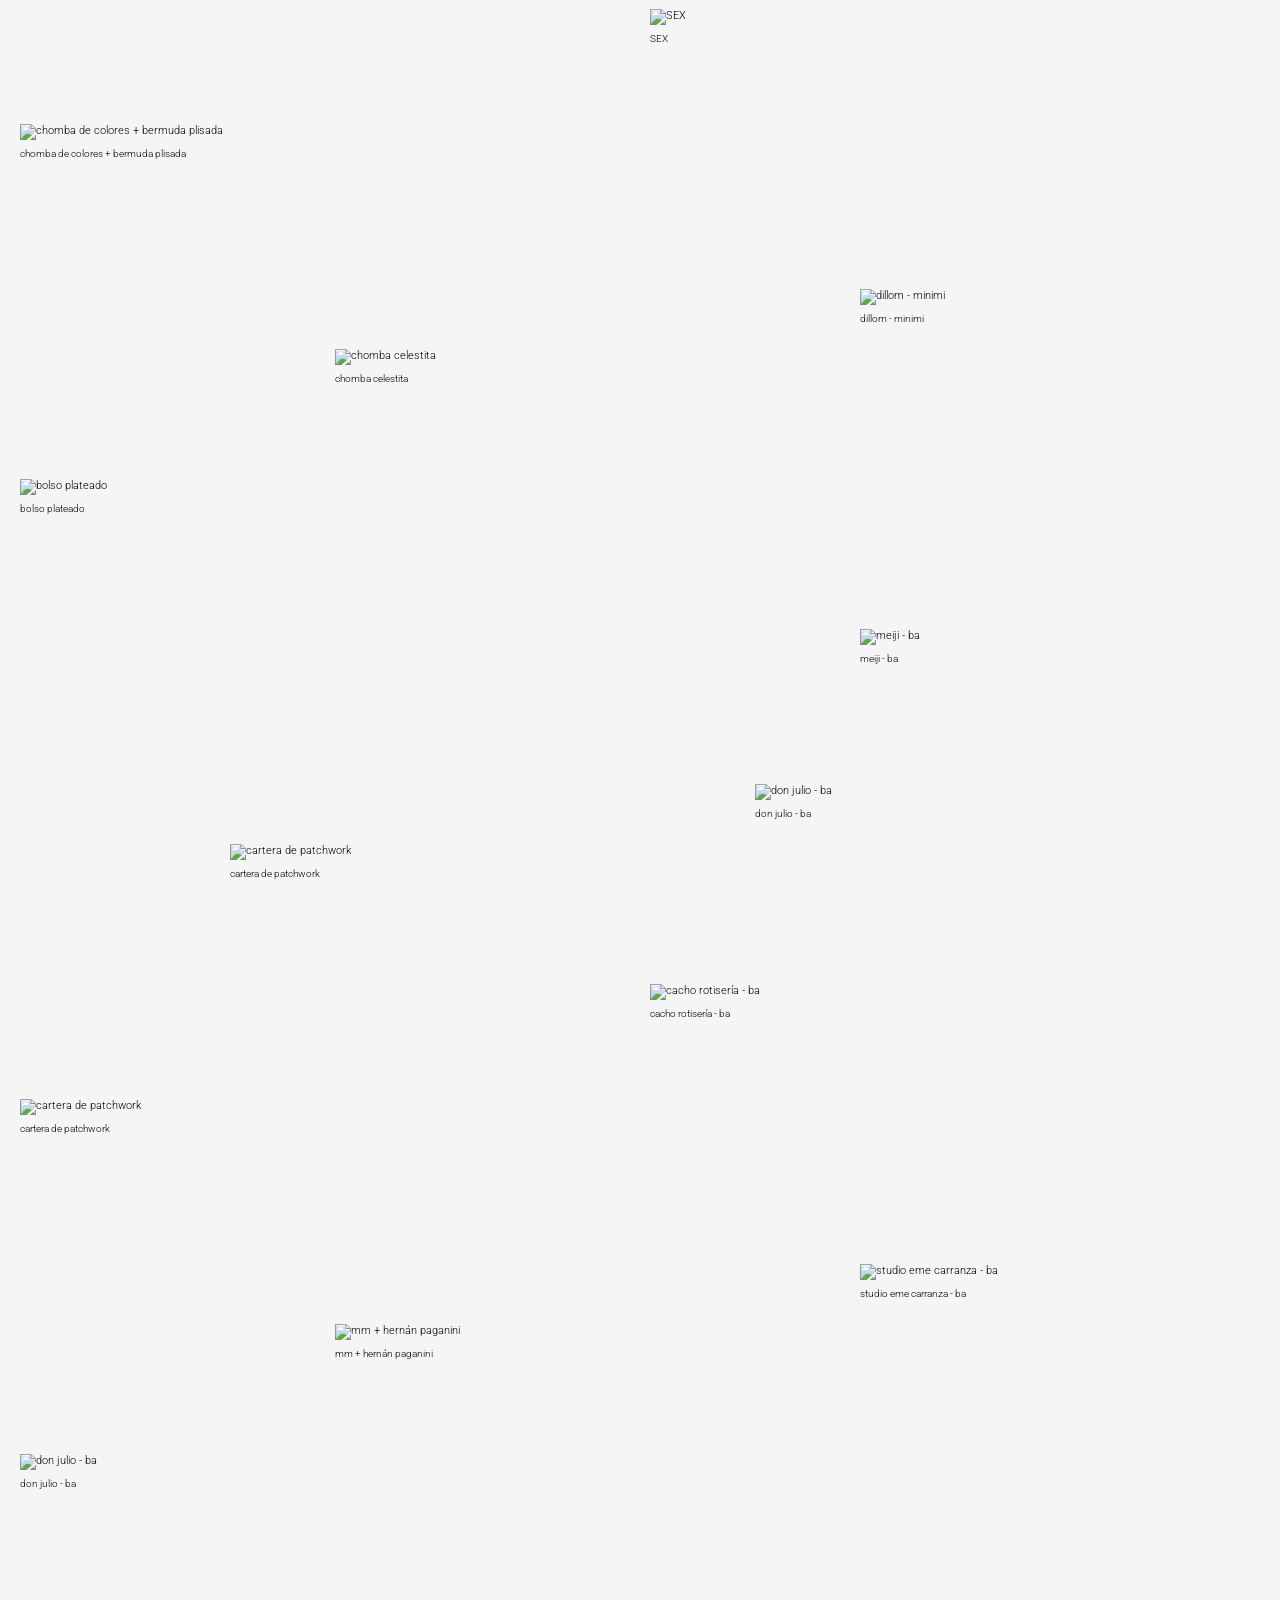
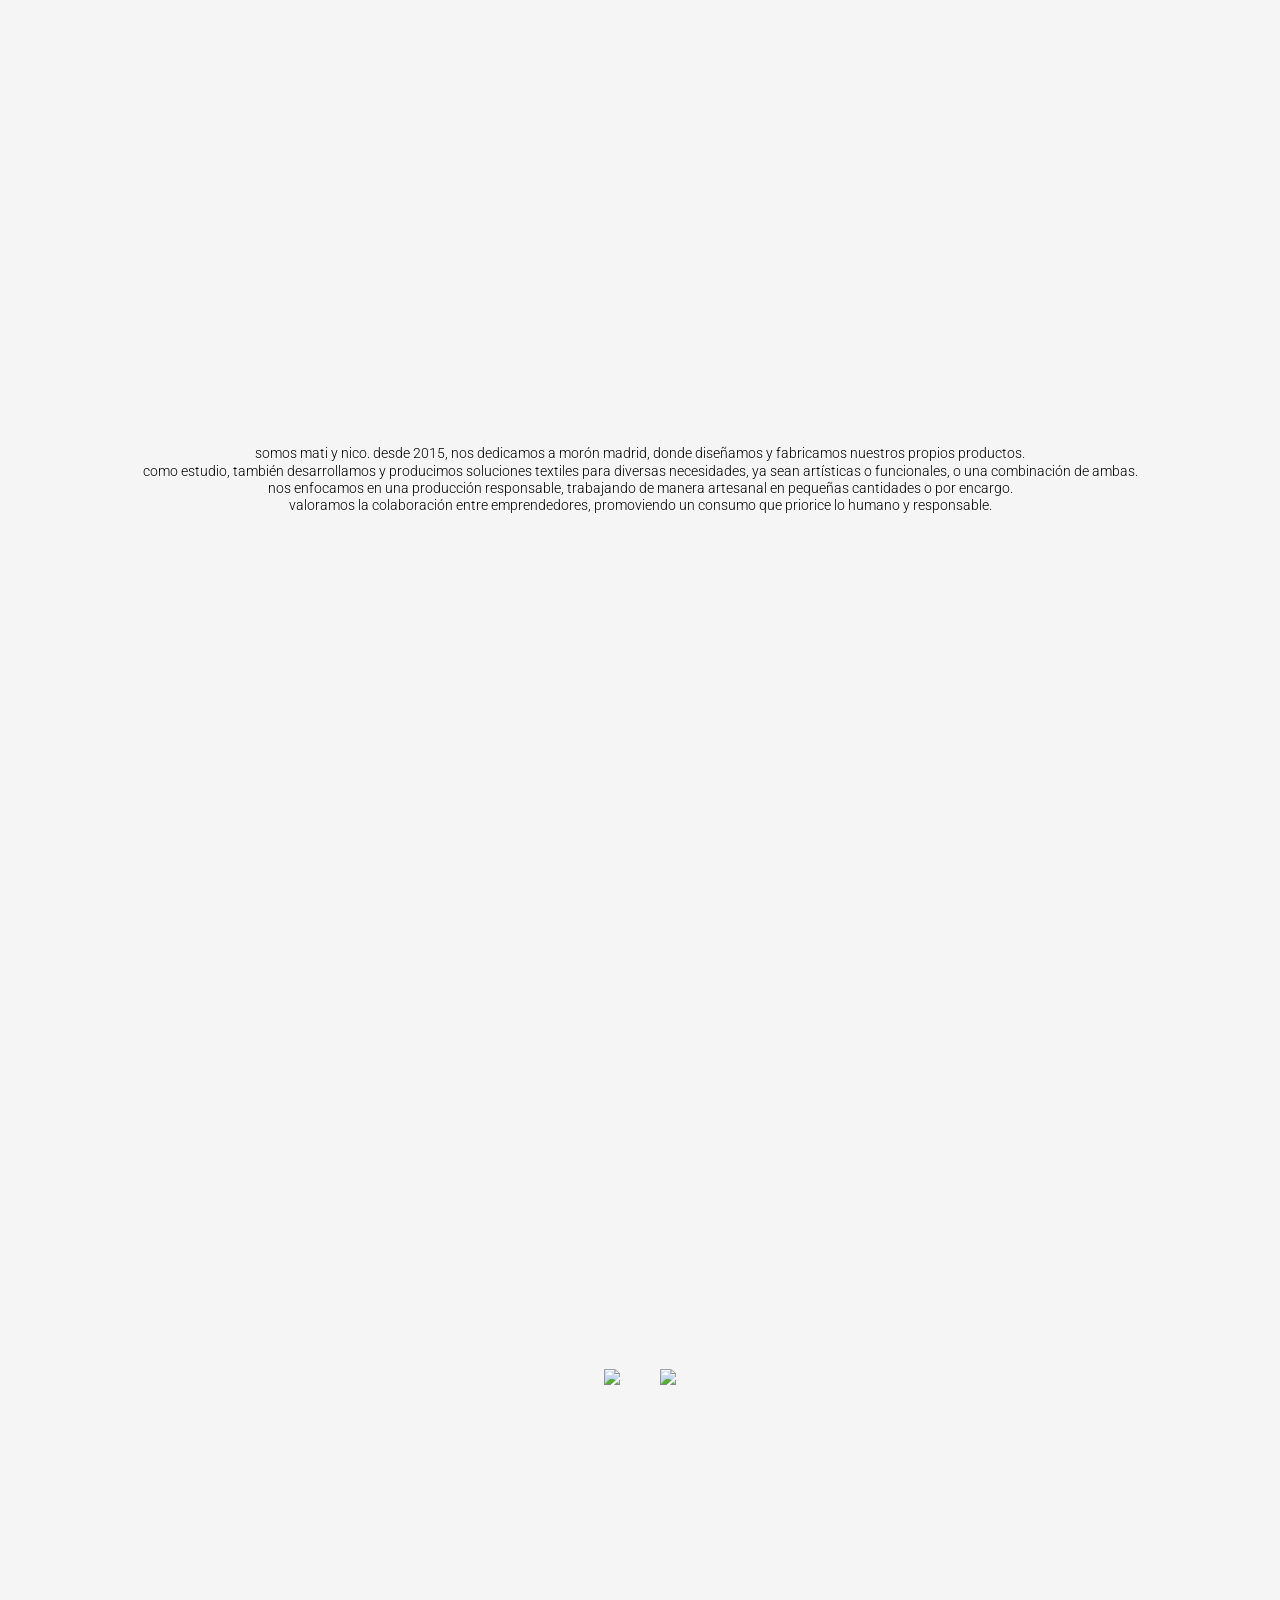
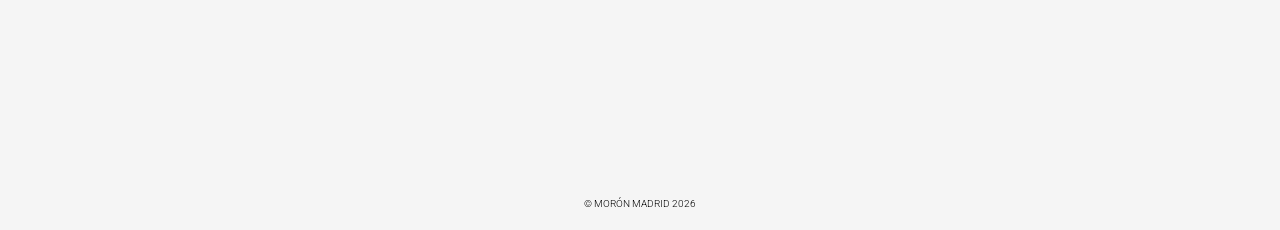
==== commit 9efb873c: "Unifica tipografía y estilo de enlaces del home con la tienda" ====
--- a/home/index.html
+++ b/home/index.html
@@ -5,7 +5,10 @@
   <meta charset="UTF-8">
   <meta name="viewport" content="width=device-width, initial-scale=1.0">
   <title>Morón Madrid</title>
-  <link rel="icon" type="image/png" href="sticker.png">
+  <link rel="icon" type="image/png" href="/home/images/sticker.png">
+  <link rel="preconnect" href="https://fonts.googleapis.com">
+  <link rel="preconnect" href="https://fonts.gstatic.com" crossorigin>
+  <link href="https://fonts.googleapis.com/css2?family=Roboto:wght@300;400;500;700&display=swap" rel="stylesheet">
 
   <style>
     * {
@@ -627,7 +630,48 @@
       .home-mobile-menu > a { margin: 0 0 27px; }
     }
 
-  </style>
+  
+    /* TIPOGRAFÍA Y LINKS — MISMO FORMATO QUE LA TIENDA */
+    body {
+      font-family: Roboto, Arial, sans-serif;
+      font-size: .7rem;
+      font-weight: 300;
+      line-height: 1.2;
+    }
+
+    button, a {
+      font: inherit;
+    }
+
+    a {
+      color: #000;
+      text-decoration: none;
+      transition: opacity .2s ease;
+    }
+
+    a:hover {
+      opacity: .7;
+      text-decoration: none;
+    }
+
+    .home-header a,
+    .home-mobile-menu a,
+    .portfolio-filters a {
+      color: #000;
+      text-decoration: none;
+      font-family: Roboto, Arial, sans-serif;
+      font-size: .7rem;
+      font-weight: 300;
+    }
+
+    .home-header a:hover,
+    .home-mobile-menu a:hover,
+    .portfolio-filters a:hover {
+      opacity: .7;
+      text-decoration: none;
+    }
+
+</style>
 </head>
 
 <body id="inicio">
@@ -643,7 +687,7 @@
     </nav>
 
     <a href="https://moronmadrid.com" class="home-logo" aria-label="Morón Madrid, inicio">
-      <img src="sticker.png" alt="morón madrid">
+      <img src="images/sticker.png" alt="morón madrid">
     </a>
 
     <nav class="home-nav home-nav-right" aria-label="Navegación secundaria">
@@ -658,7 +702,7 @@
         <span></span><span></span><span></span>
       </button>
       <a href="https://moronmadrid.com" class="home-mobile-logo" aria-label="Morón Madrid, inicio">
-        <img src="sticker.png" alt="morón madrid">
+        <img src="images/sticker.png" alt="morón madrid">
       </a>
     </div>
   </header>
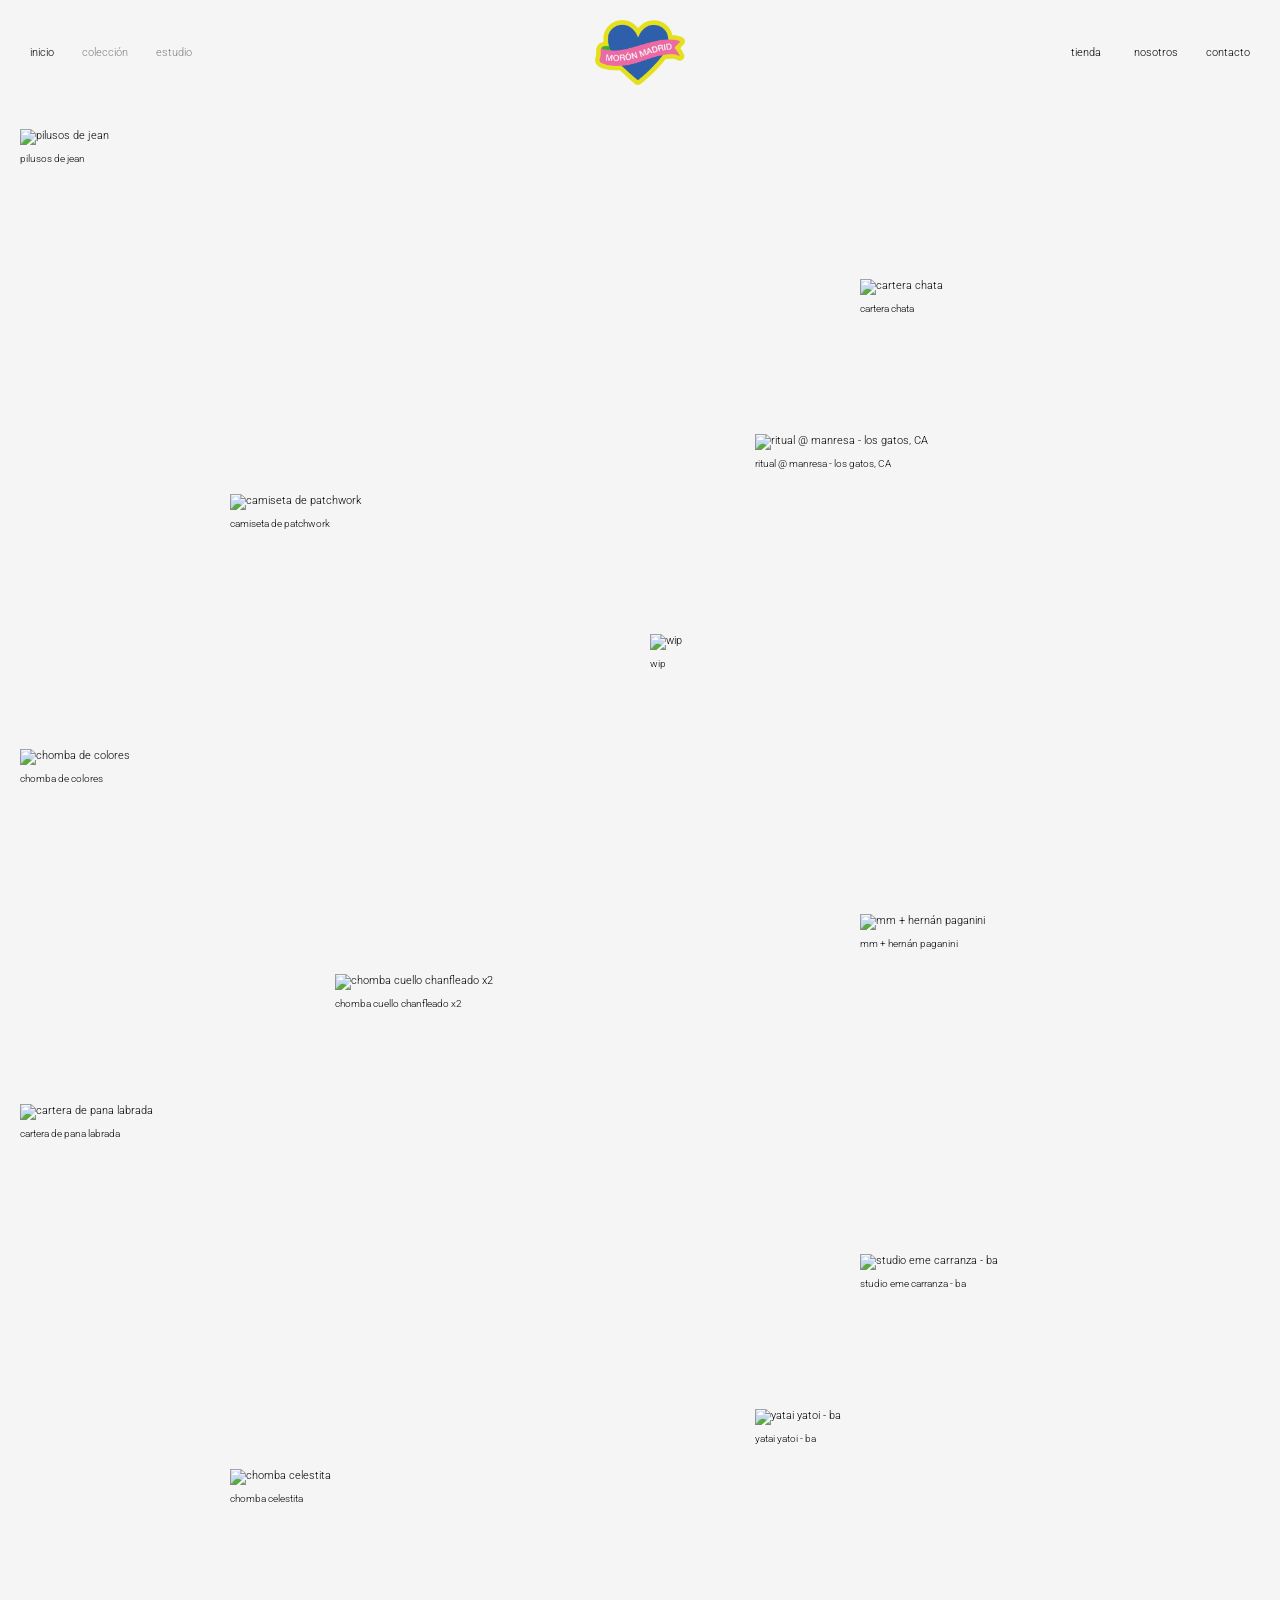
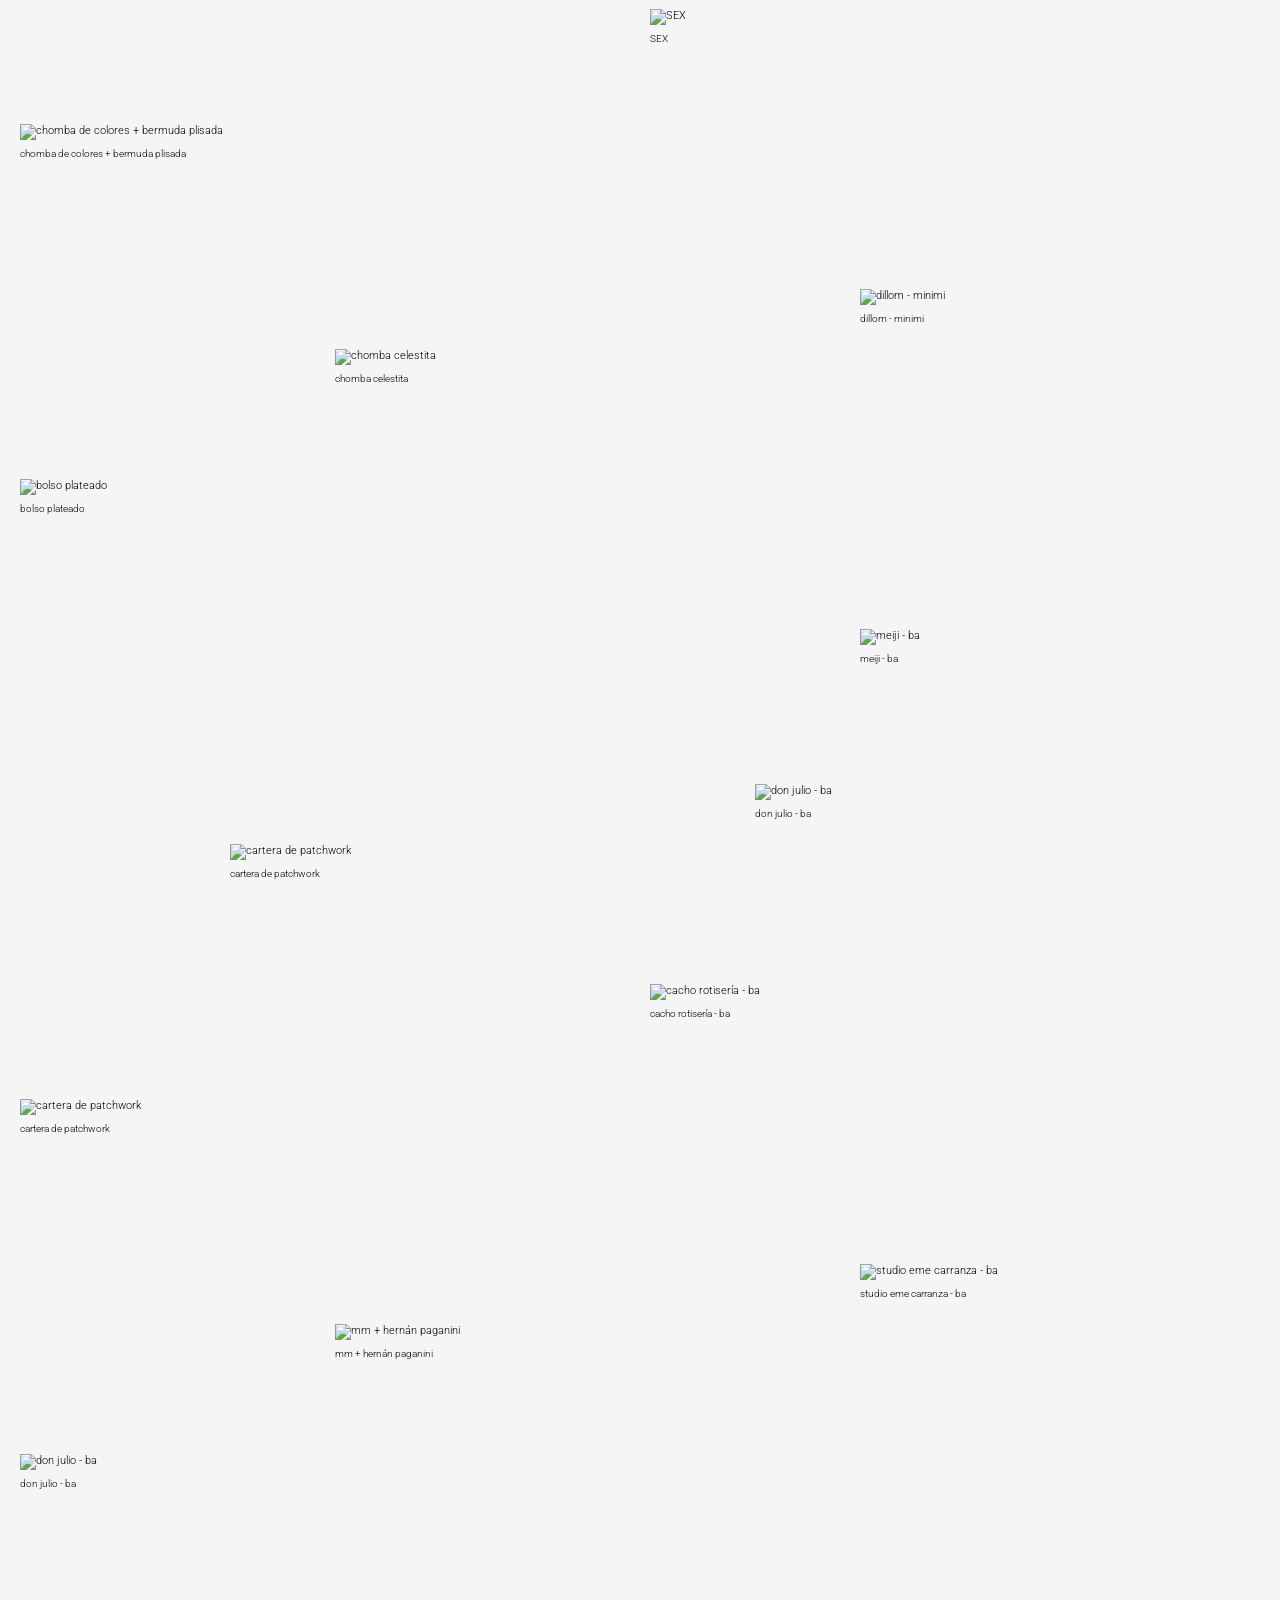
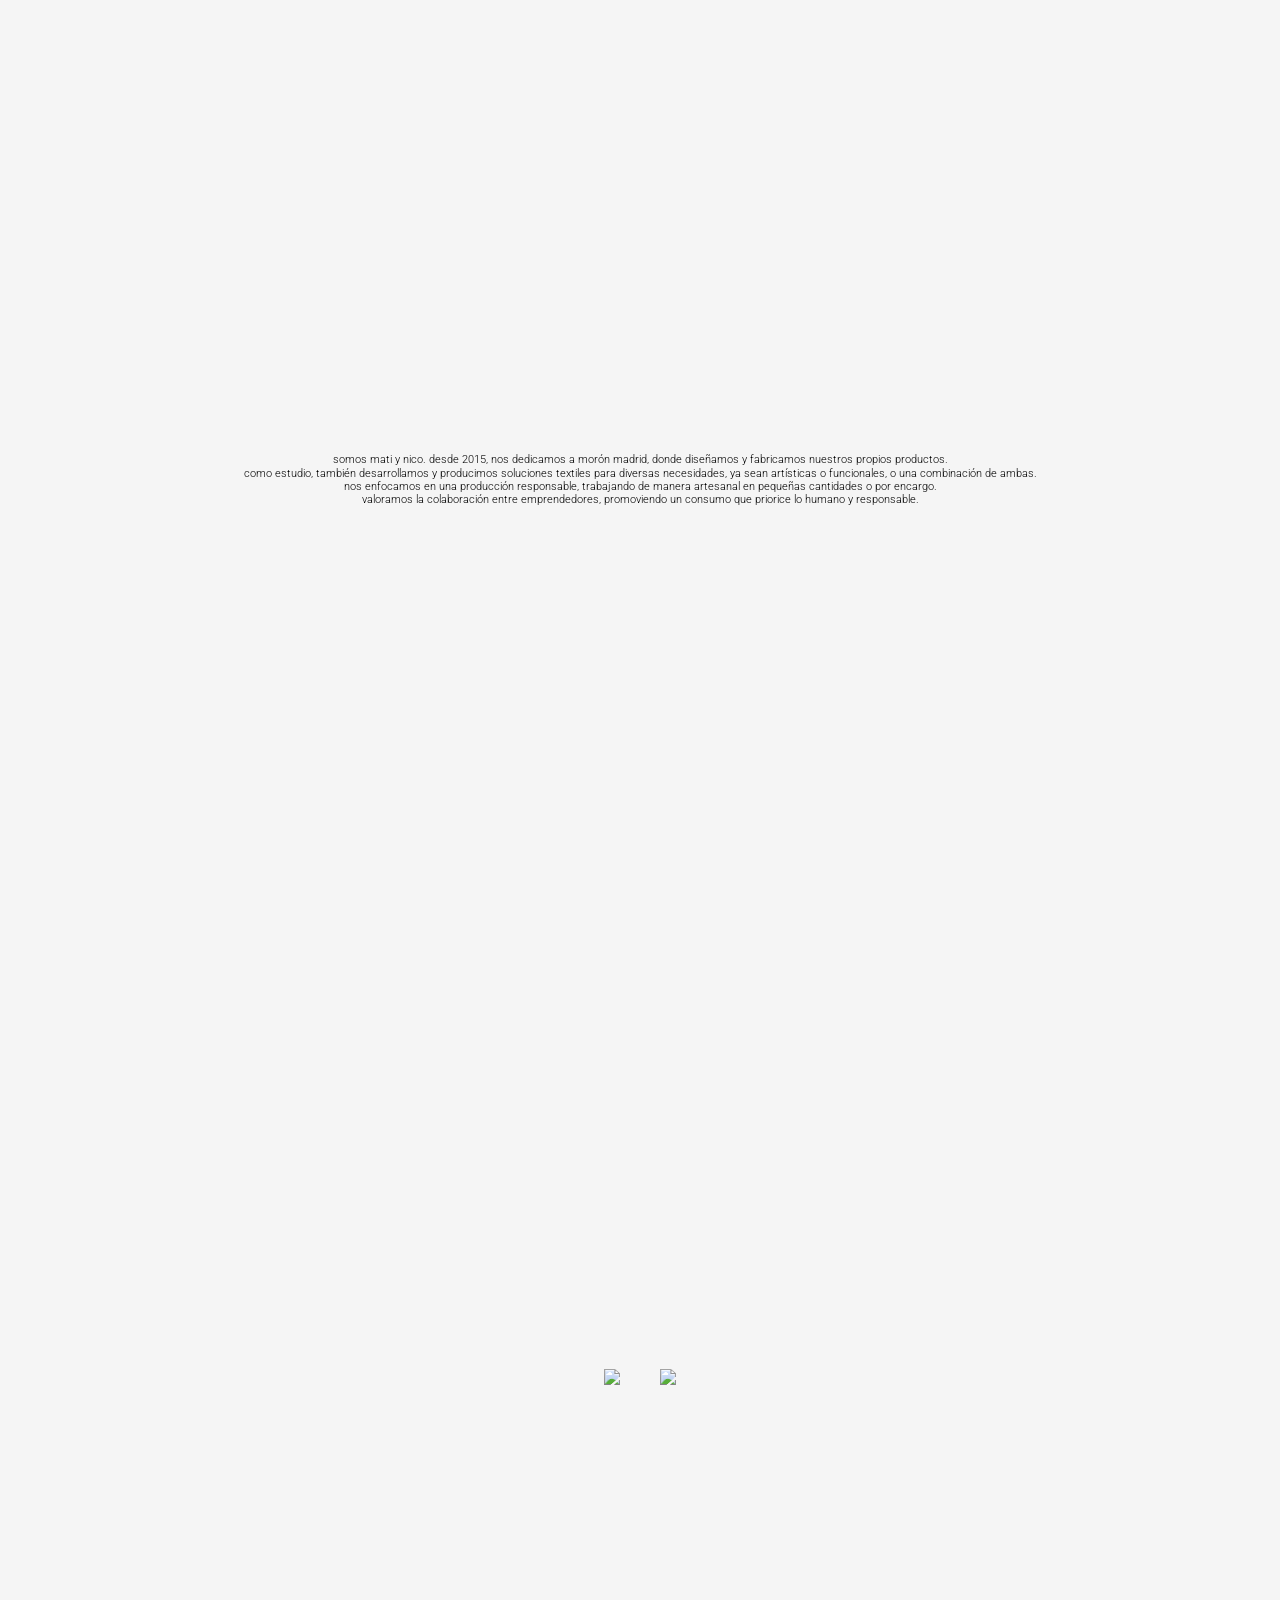
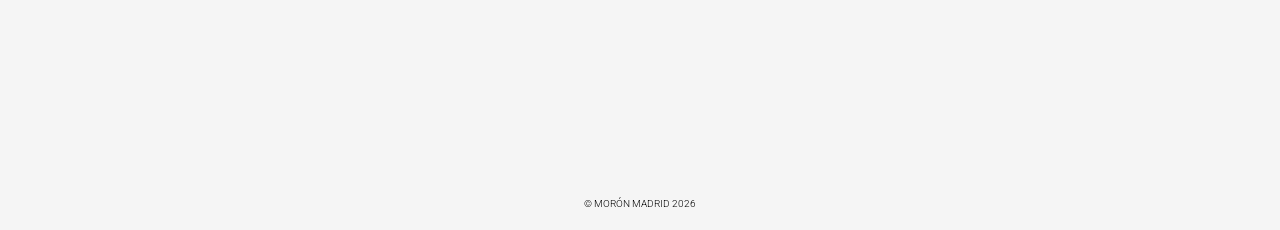
==== commit ab76ff28: "Unificar tipografía del Home con la tienda" ====
--- a/home/index.html
+++ b/home/index.html
@@ -25,7 +25,7 @@
       background: #f5f5f5;
       color: #000;
       font-family: 'Roboto', sans-serif;
-      font-size: 0.9rem;
+      font-size: .7rem;
       font-weight: 300;
       line-height: 1.2;
     }
@@ -60,7 +60,7 @@
       display: flex;
       gap: 50px;
       margin-top: 40px;
-      font-size: 0.9rem;
+      font-size: .7rem;
       font-weight: 300;
       line-height: 1.2;
     }
@@ -69,7 +69,7 @@
       display: flex;
       align-items: flex-start;
       gap: 4px;
-      font-size: 0.9rem;
+      font-size: .7rem;
       font-weight: 300;
       line-height: 1.2;
     }
@@ -86,7 +86,8 @@
     }
 
     header a:hover {
-      text-decoration: underline;
+      opacity: .7;
+      text-decoration: none;
     }
 
     main {
@@ -185,7 +186,7 @@
 
     .about p {
       max-width: 1200px;
-      font-size: 0.9rem;
+      font-size: .7rem;
       font-weight: 300;
       line-height: 1.2;
     }
@@ -266,21 +267,21 @@
         gap: 8px;
         margin-top: 18px;
         align-items: flex-end;
-        font-size: 0.9rem;
+        font-size: .7rem;
         font-weight: 300;
         line-height: 1.2;
       }
 
       .tienda-link {
         justify-content: flex-end;
-        font-size: 0.9rem;
+        font-size: .7rem;
         font-weight: 300;
         line-height: 1.2;
       }
 
       header a {
         text-align: right !important;
-        font-size: 0.9rem;
+        font-size: .7rem;
         font-weight: 300;
         line-height: 1.2;
       }
@@ -349,7 +350,7 @@
 
       .about p {
         max-width: 1200px;
-        font-size: 0.9rem;
+        font-size: .7rem;
         font-weight: 300;
         line-height: 1.2;
       }
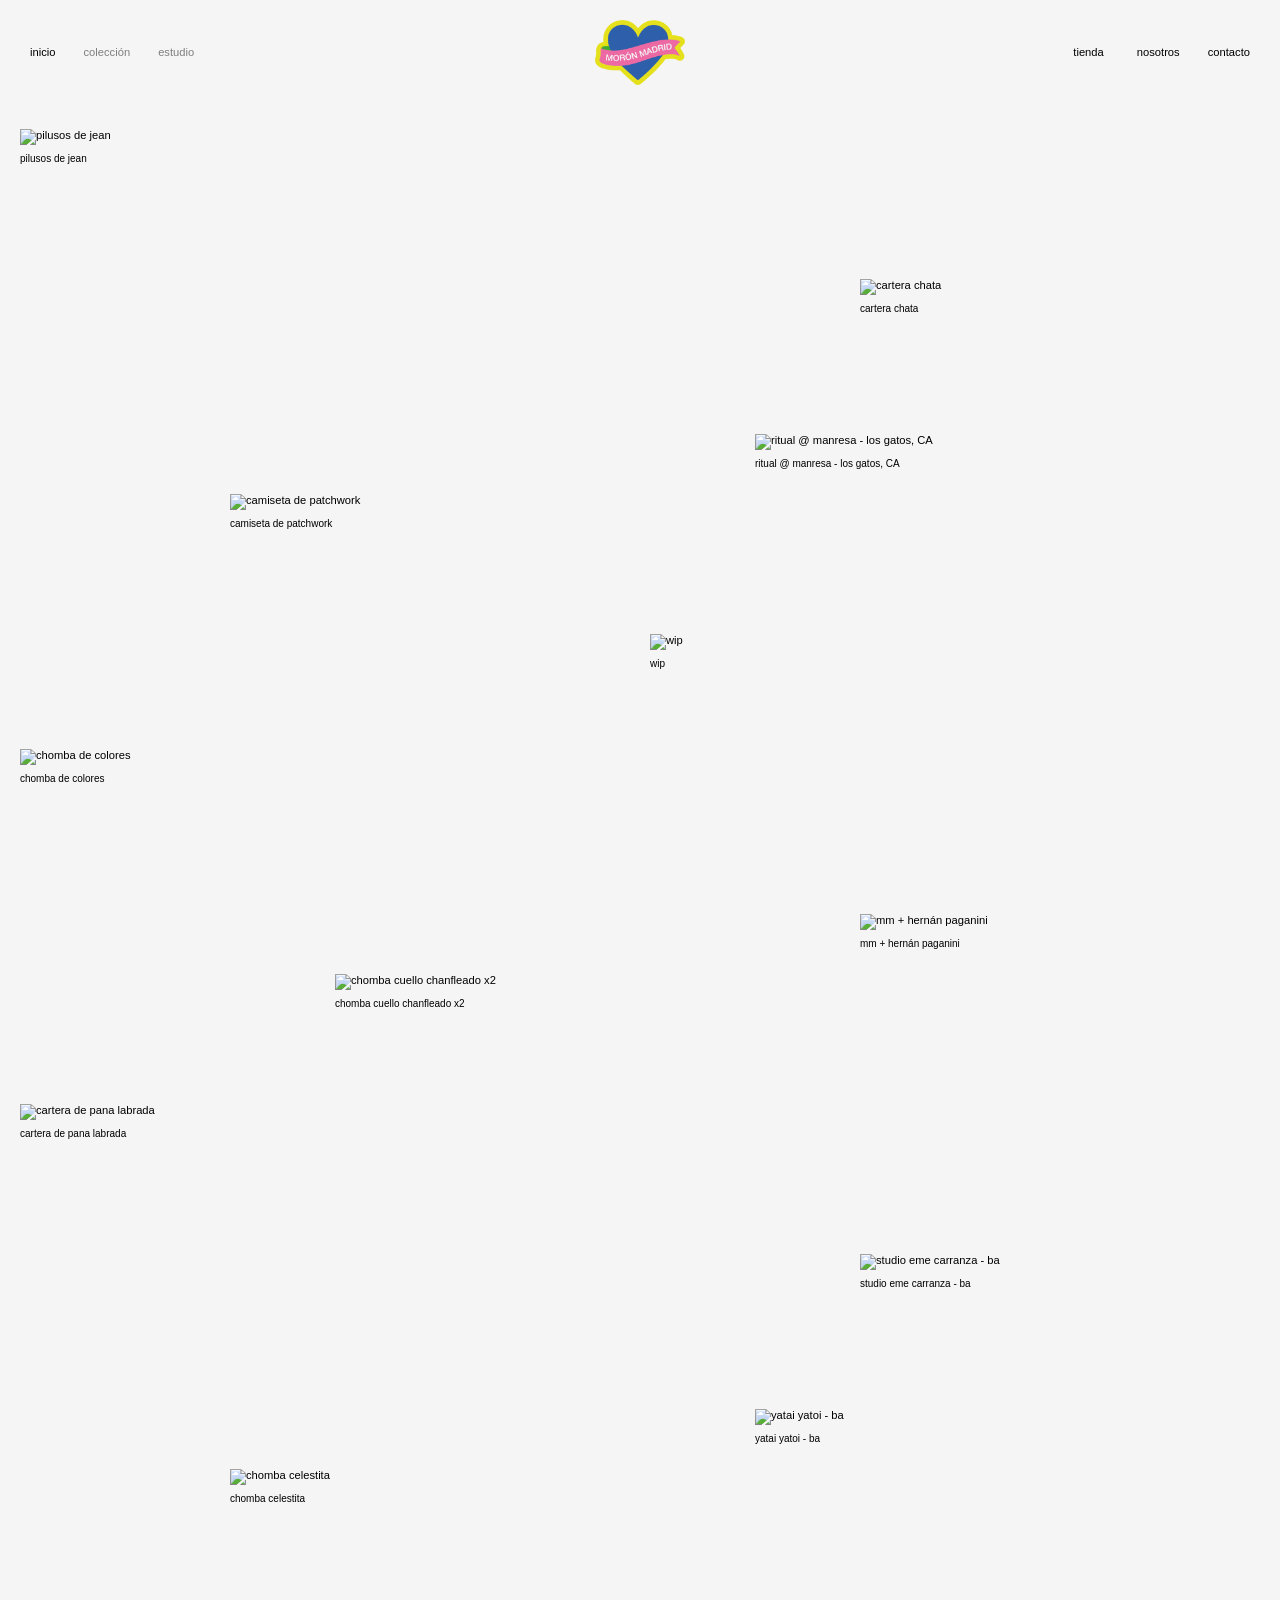
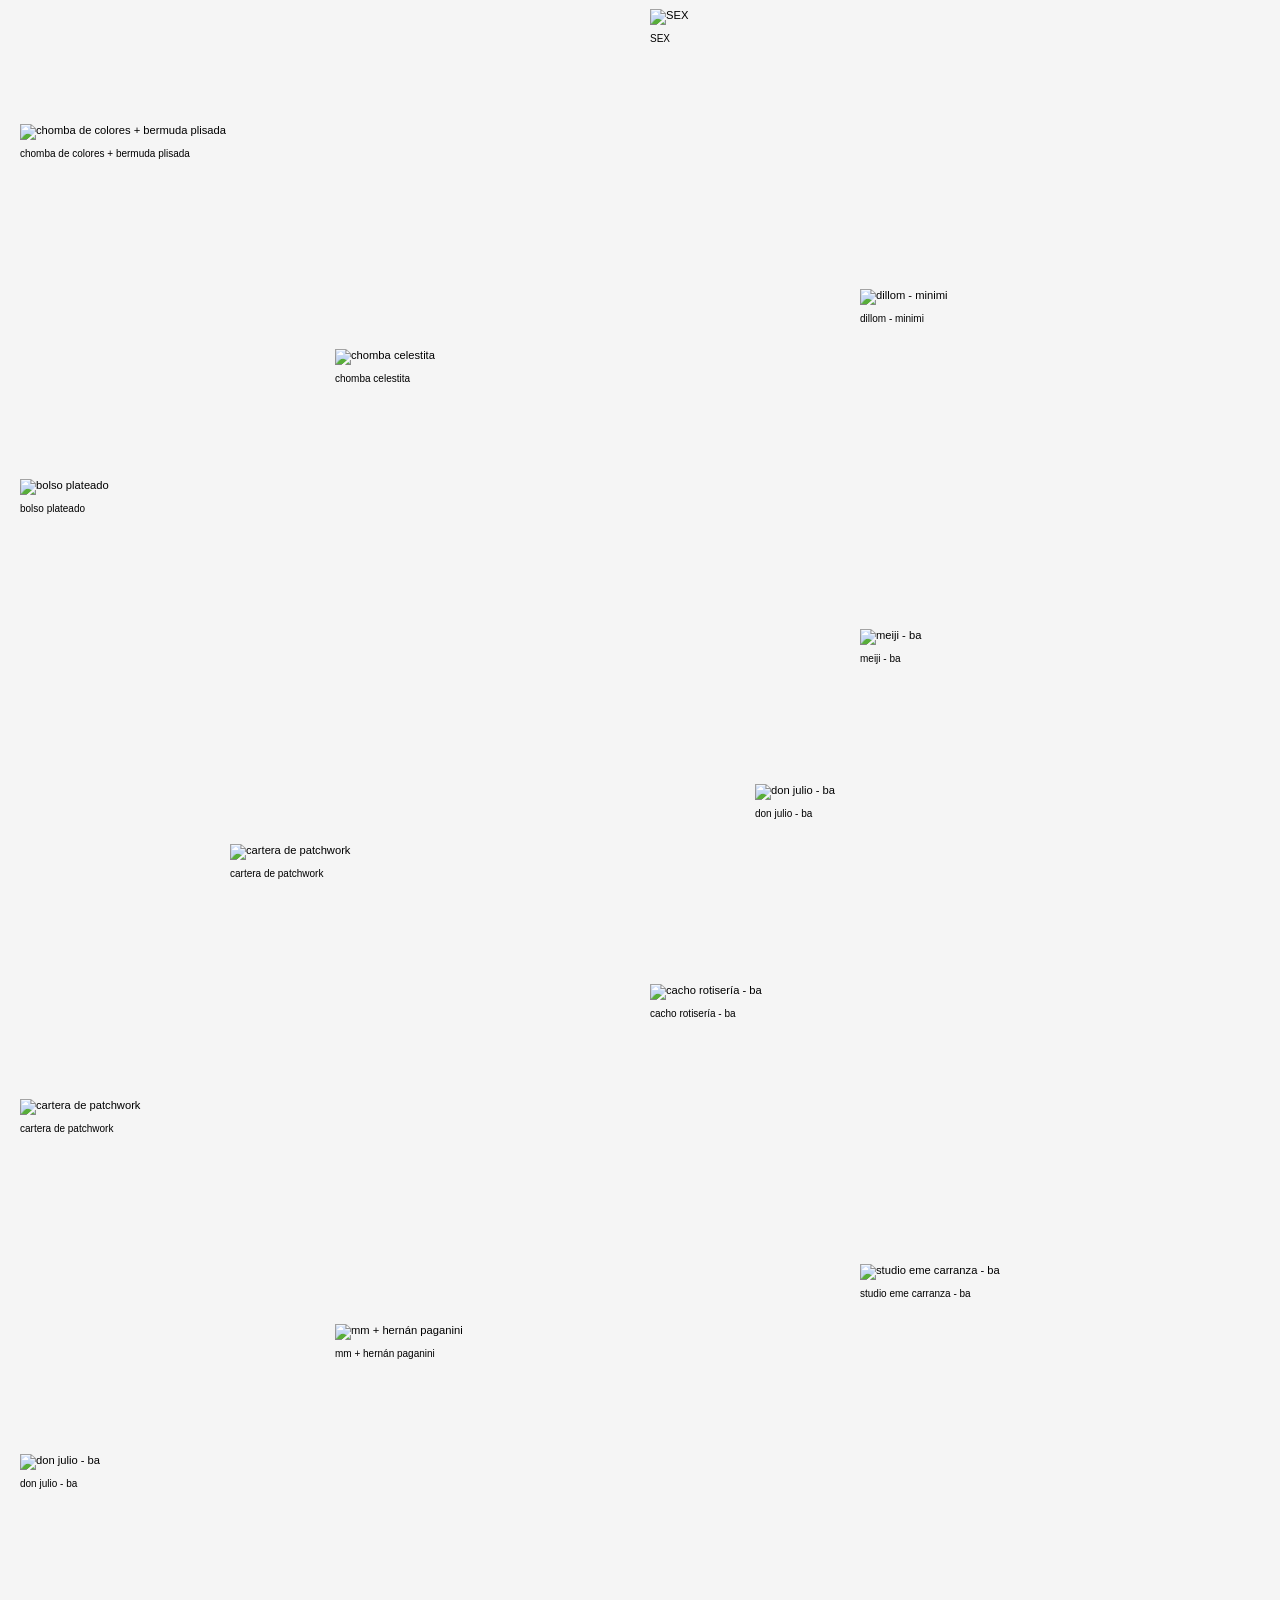
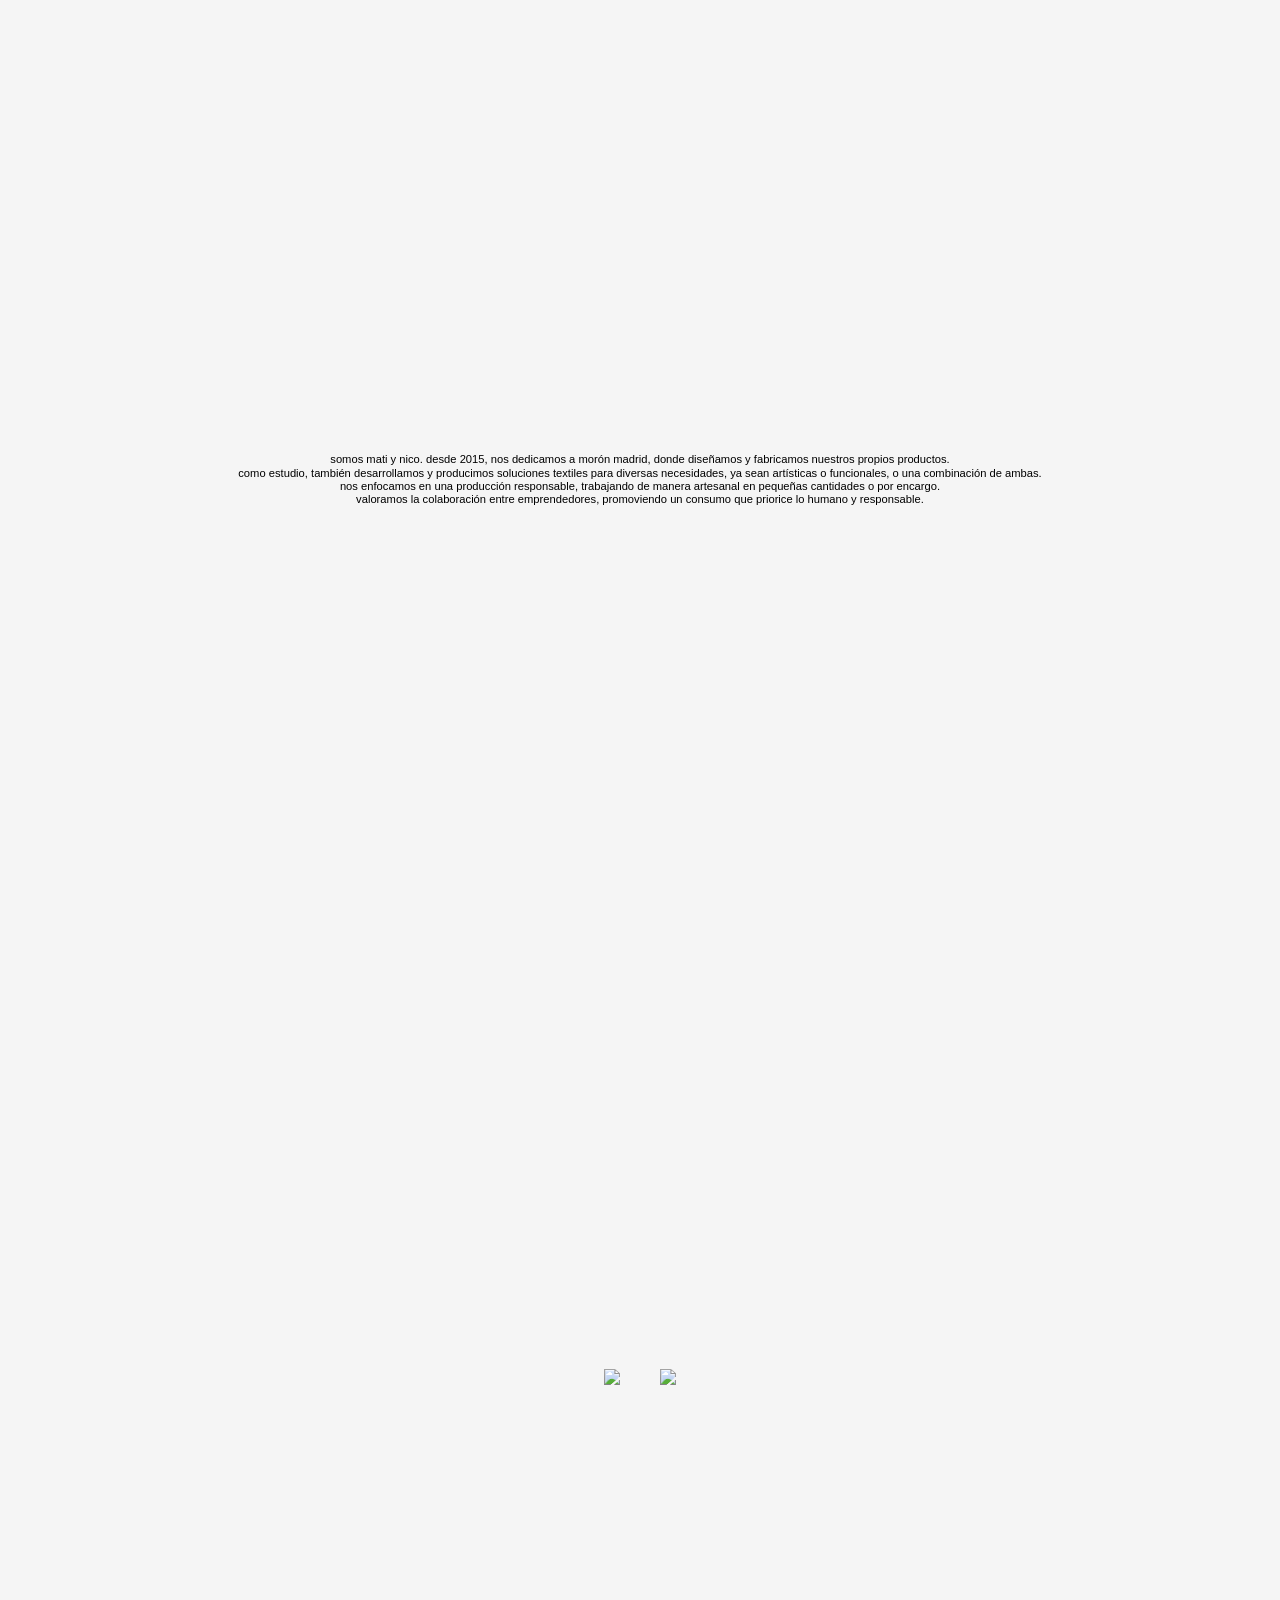
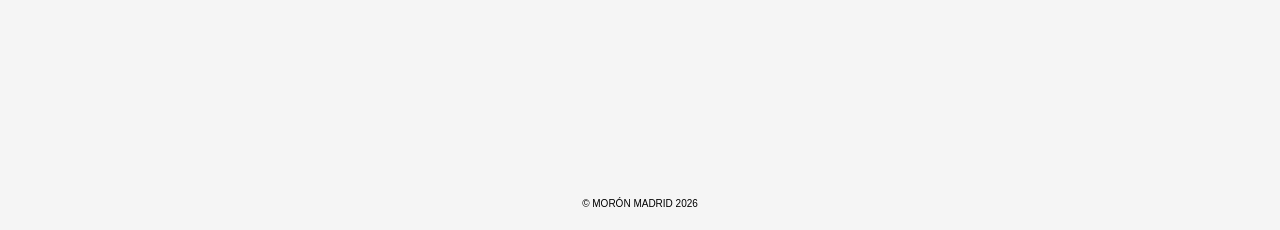
==== commit 0c30cb36: "Match homepage typography to original shop font" ====
--- a/home/index.html
+++ b/home/index.html
@@ -24,7 +24,7 @@
     body {
       background: #f5f5f5;
       color: #000;
-      font-family: 'Roboto', sans-serif;
+      font-family: Arial, sans-serif;
       font-size: .7rem;
       font-weight: 300;
       line-height: 1.2;
@@ -634,7 +634,7 @@
   
     /* TIPOGRAFÍA Y LINKS — MISMO FORMATO QUE LA TIENDA */
     body {
-      font-family: Roboto, Arial, sans-serif;
+      font-family: Arial, sans-serif;
       font-size: .7rem;
       font-weight: 300;
       line-height: 1.2;
@@ -660,7 +660,7 @@
     .portfolio-filters a {
       color: #000;
       text-decoration: none;
-      font-family: Roboto, Arial, sans-serif;
+      font-family: Arial, sans-serif;
       font-size: .7rem;
       font-weight: 300;
     }
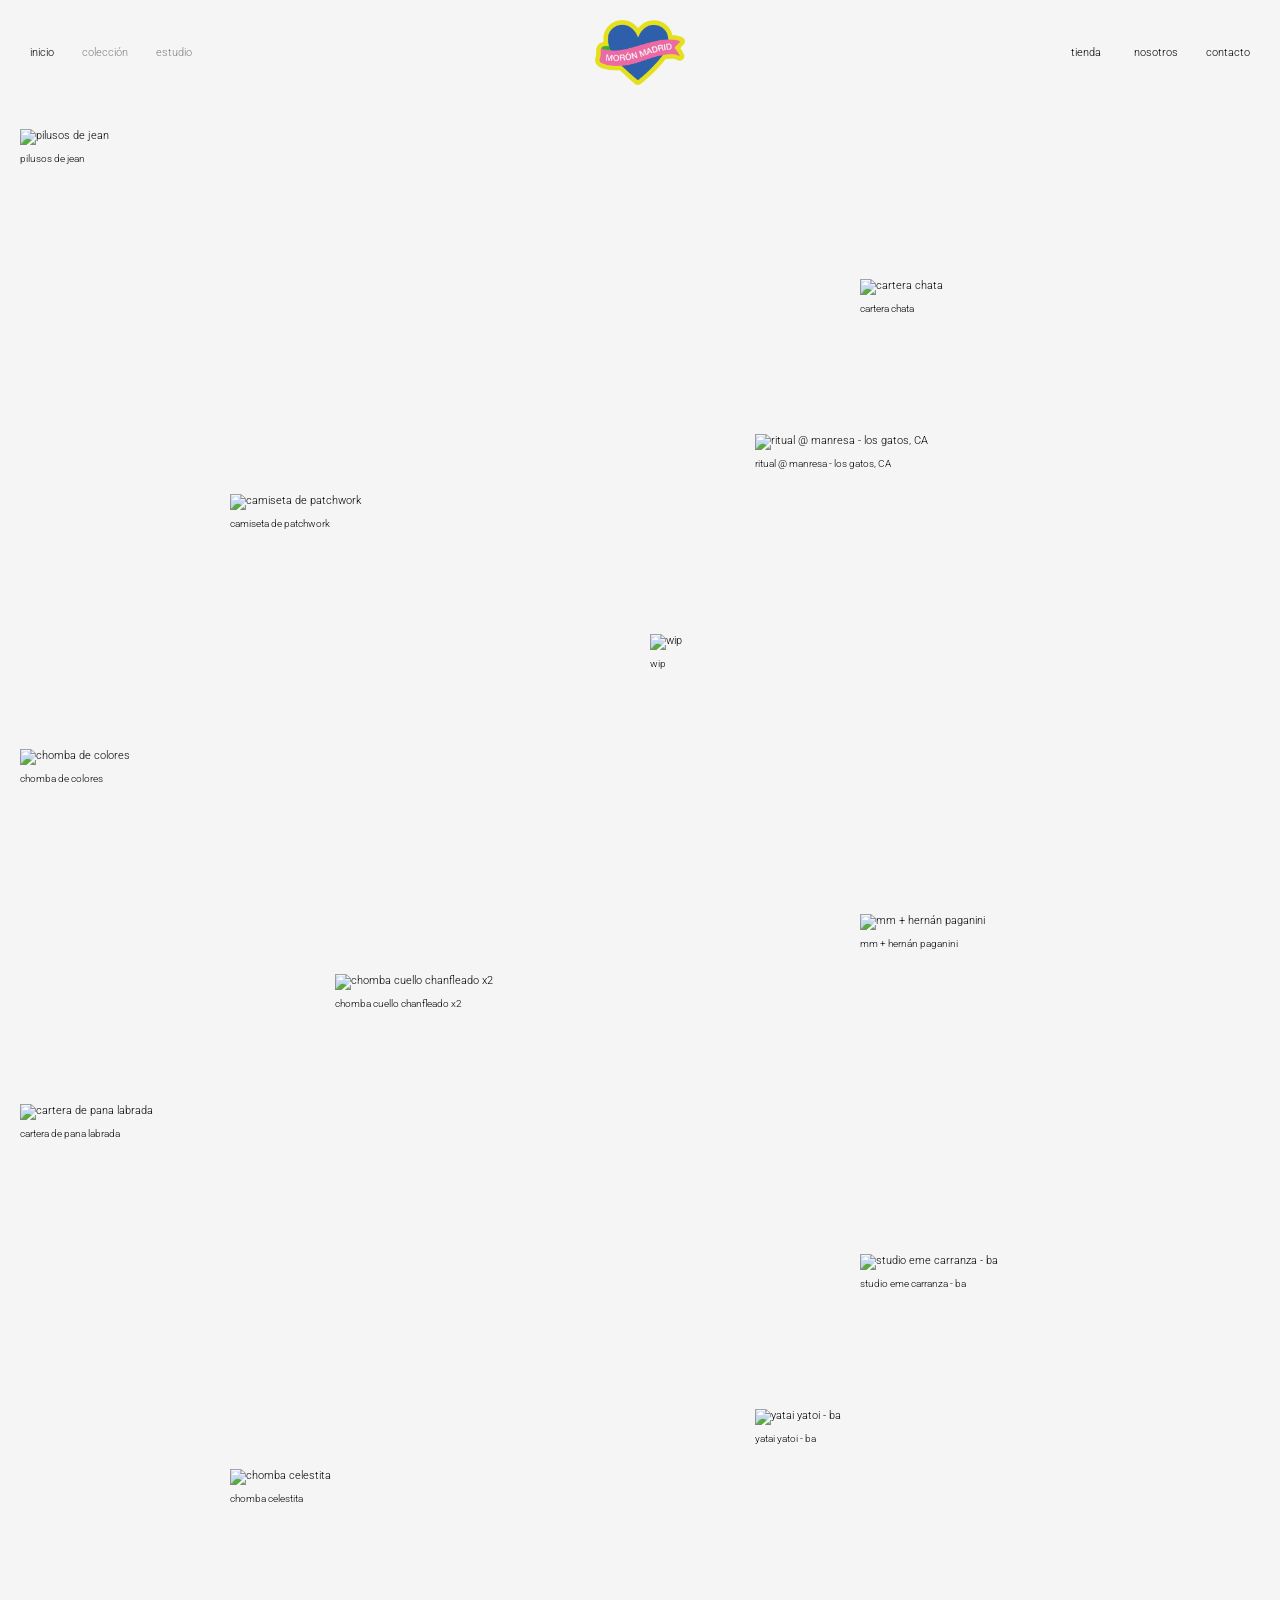
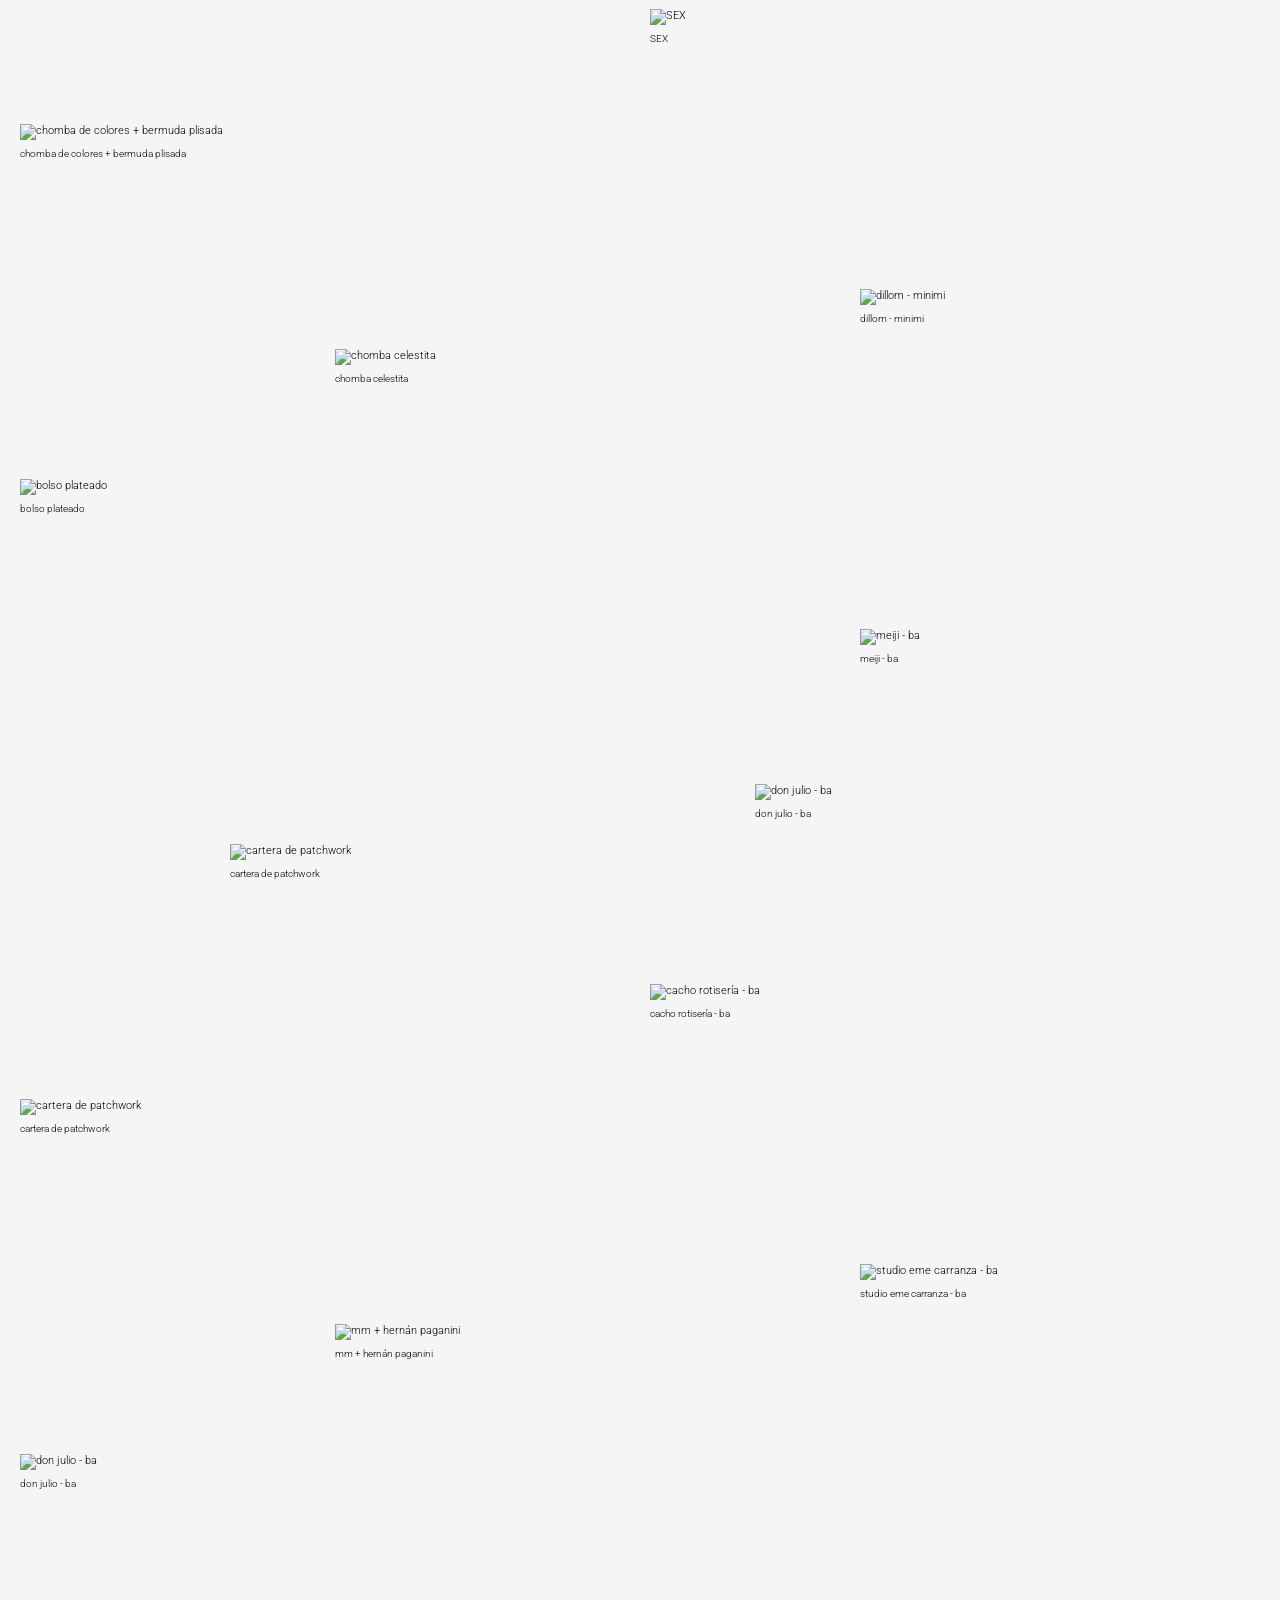
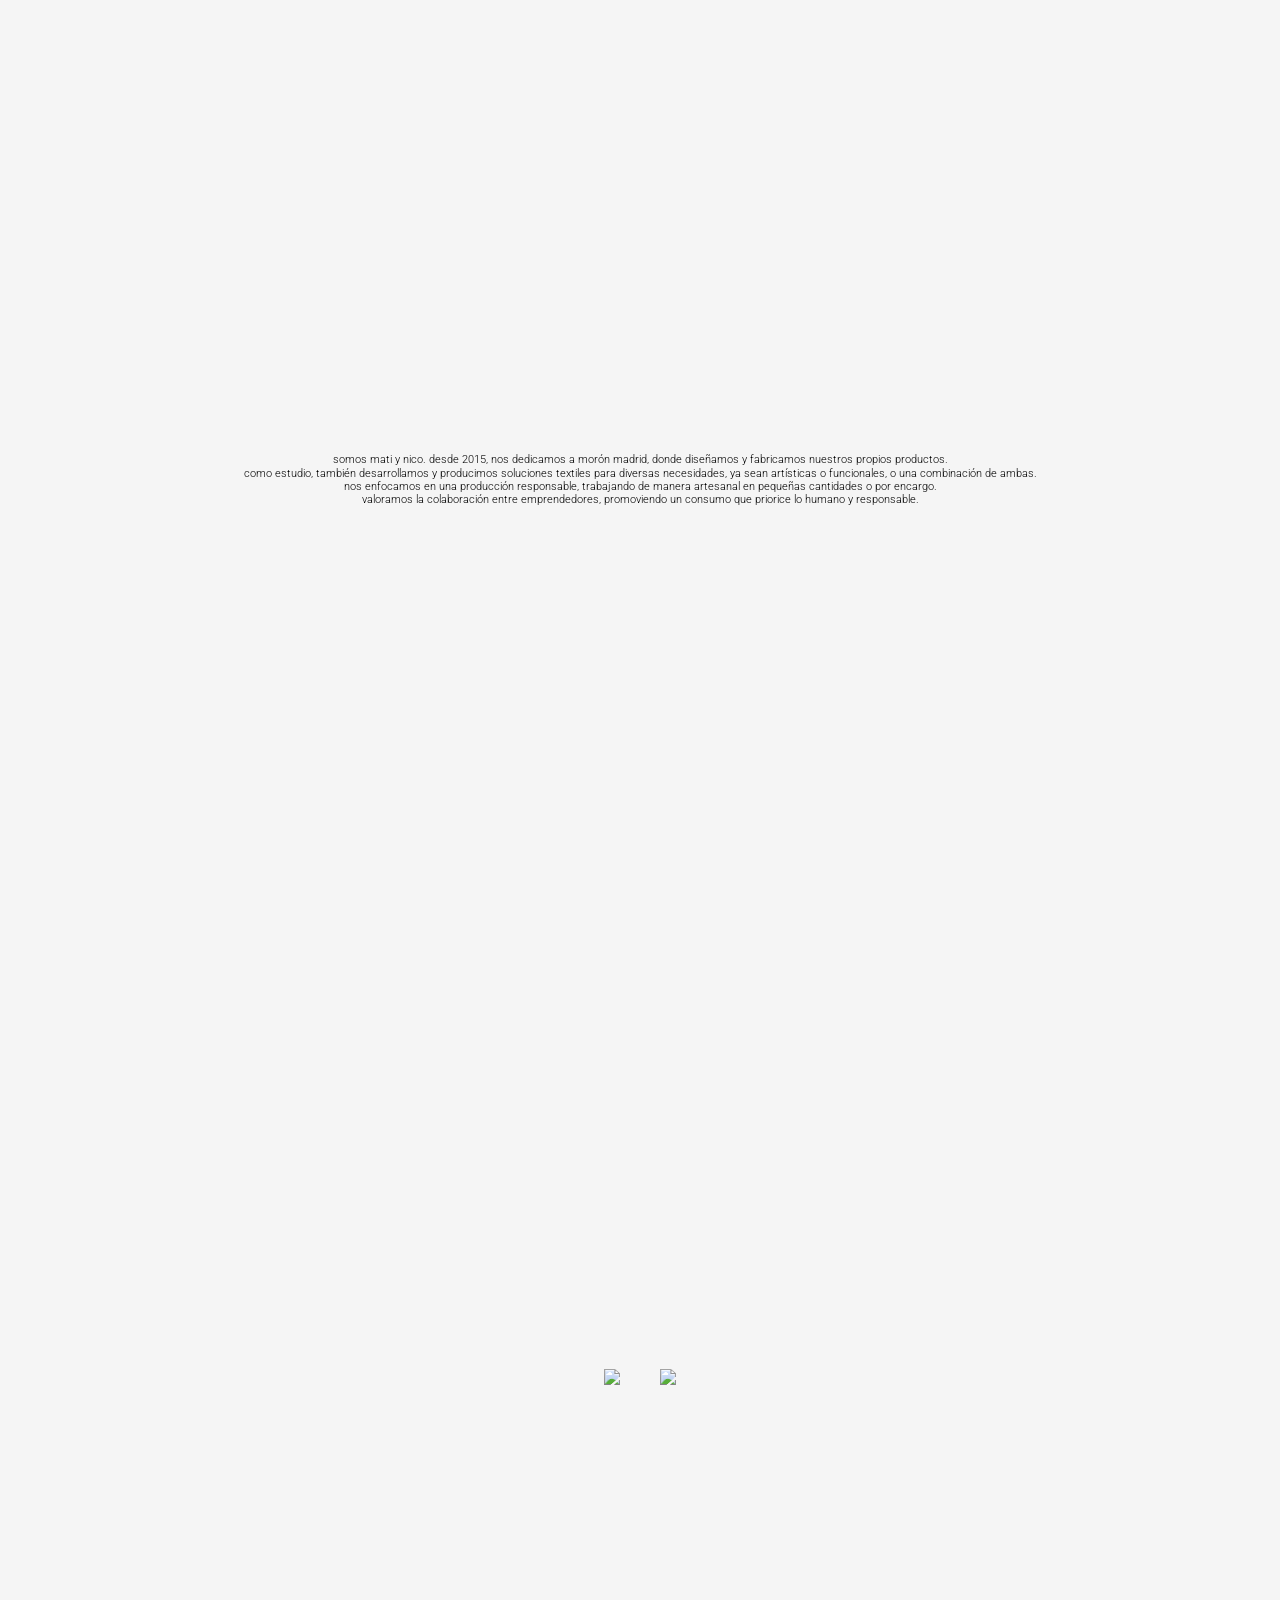
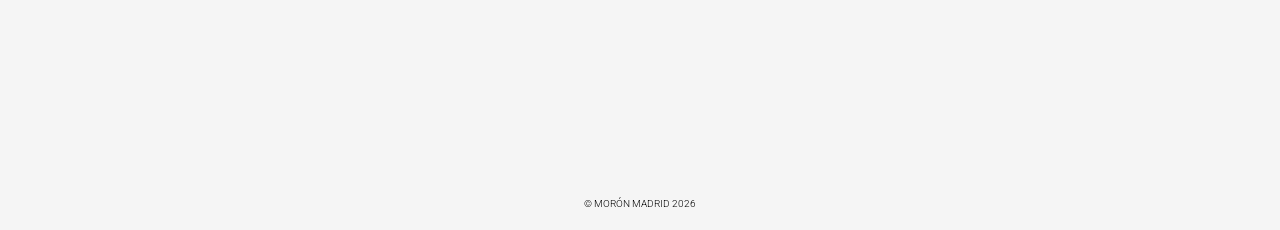
==== commit 1135a742: "Match homepage font to shop information pages" ====
--- a/home/index.html
+++ b/home/index.html
@@ -24,7 +24,7 @@
     body {
       background: #f5f5f5;
       color: #000;
-      font-family: Arial, sans-serif;
+      font-family: Roboto, Arial, sans-serif;
       font-size: .7rem;
       font-weight: 300;
       line-height: 1.2;
@@ -634,7 +634,7 @@
   
     /* TIPOGRAFÍA Y LINKS — MISMO FORMATO QUE LA TIENDA */
     body {
-      font-family: Arial, sans-serif;
+      font-family: Roboto, Arial, sans-serif;
       font-size: .7rem;
       font-weight: 300;
       line-height: 1.2;
@@ -660,7 +660,7 @@
     .portfolio-filters a {
       color: #000;
       text-decoration: none;
-      font-family: Arial, sans-serif;
+      font-family: Roboto, Arial, sans-serif;
       font-size: .7rem;
       font-weight: 300;
     }
